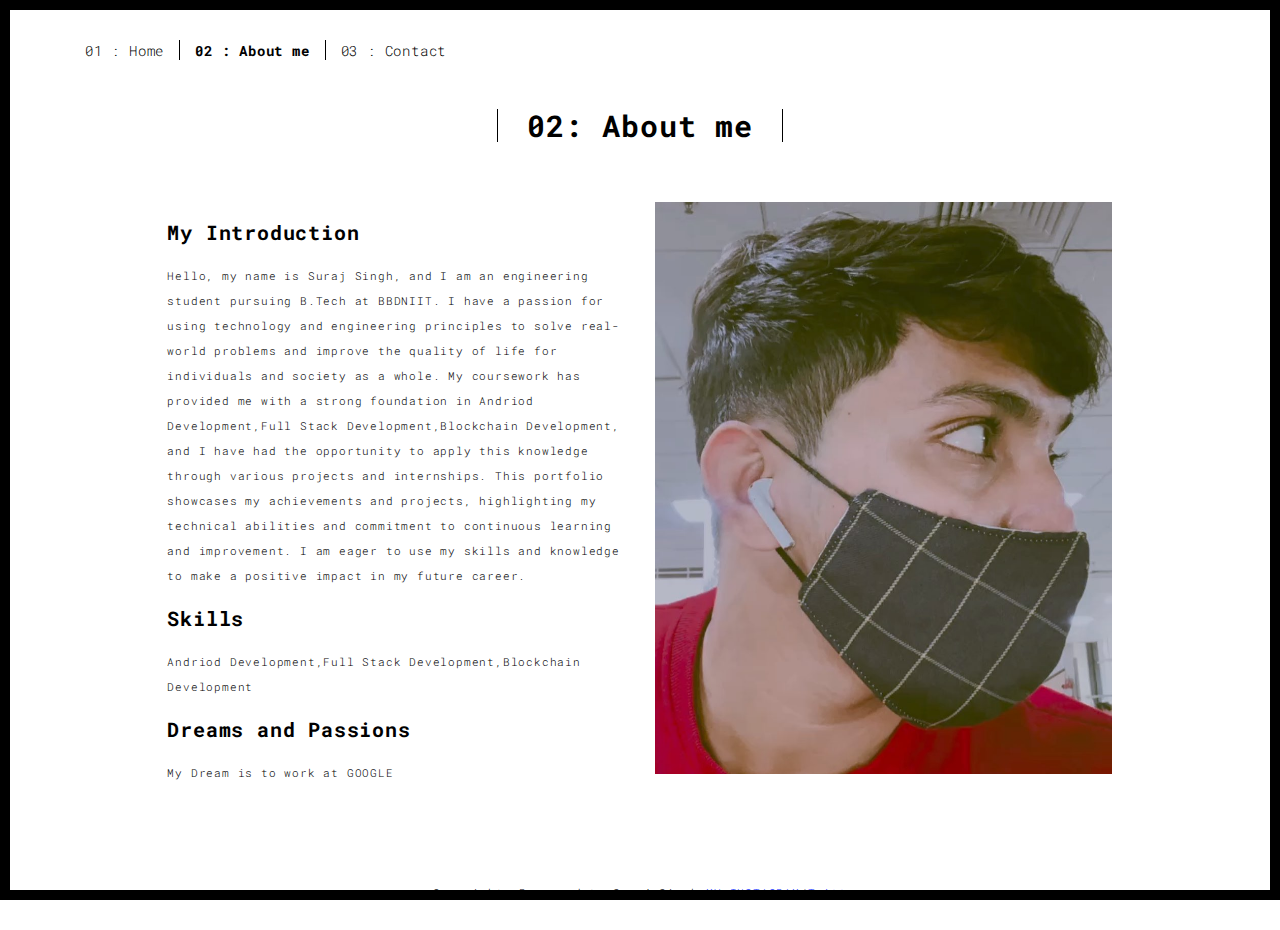
==== about.html @ 19297993 "Add files via upload" ====
<!DOCTYPE html>
<html lang="en">

<head>
  <meta charset="UTF-8">
  <meta content="IE=edge" http-equiv="X-UA-Compatible">
  <meta content="width=device-width,initial-scale=1" name="viewport">
  <meta content="description" name="description">
  <meta name="google" content="notranslate" />
  <meta content="Suraj Singh" name="author">

  <!-- Disable tap highlight on IE -->
  <meta name="msapplication-tap-highlight" content="no">
  
  <link rel="apple-touch-icon" sizes="180x180" href="./assets/apple-icon-180x180.png">
  <link href="./assets/favicon.ico" rel="icon">

  <title>SURAJ SINGH</title>  

<link href="./main.3f6952e4.css" rel="stylesheet"></head>

<body class="">
<div id="site-border-left"></div>
<div id="site-border-right"></div>
<div id="site-border-top"></div>
<div id="site-border-bottom"></div>
 <!-- Add your content of header -->
<header>
  <nav class="navbar  navbar-fixed-top navbar-default">
    <div class="container">
        <button type="button" class="navbar-toggle collapsed" data-toggle="collapse" data-target="#navbar-collapse" aria-expanded="false">
          <span class="sr-only">Toggle navigation</span>
          <span class="icon-bar"></span>
          <span class="icon-bar"></span>
          <span class="icon-bar"></span>
        </button>

     <div class="collapse navbar-collapse" id="navbar-collapse">
        <ul class="nav navbar-nav ">
          <li><a href="./index.html" title="">01 : Home</a></li>
          <li><a href="./about.html" title="">02 : About me</a></li>
          <li><a href="./contact.html" title="">03 : Contact</a></li>
        </ul>


      </div> 
    </div>
  </nav>
</header>

<div class="section-container">
    <div class="container">
      <div class="row">
        <div class="col-xs-12">
          <div class="section-container-spacer text-center">
            <h1 class="h2">02: About me</h1>
          </div>
          
          <div class="row">
            <div class="col-md-10 col-md-offset-1">
              <div class="row">
                <div class="col-xs-12 col-md-6">
                  <h3>My Introduction</h3>
                  <p>Hello, my name is Suraj Singh, and I am an engineering student pursuing B.Tech at BBDNIIT. I have a passion for using technology and engineering principles to solve real-world problems and improve the quality of life for individuals and society as a whole. My coursework has provided me with a strong foundation in Andriod Development,Full Stack Development,Blockchain Development, and I have had the opportunity to apply this knowledge through various projects and internships. This portfolio showcases my achievements and projects, highlighting my technical abilities and commitment to continuous learning and improvement. I am eager to use my skills and knowledge to make a positive impact in my future career.

</p>
                  <h3>Skills </h3>
                  <p>Andriod Development,Full Stack Development,Blockchain Development</p>
 
                  <h3>Dreams and Passions</h3>
                  <p>
                  My Dream is to work at GOOGLE 

</p>
                </div>
                <div class="col-xs-12 col-md-6">
                  <img src="./assets/images/profil.jpg" class="img-responsive" alt="">
                </div>
              </div>
            </div>
          </div>
          
          
       </div>
      </div>
    </div>
  </div>


<footer class="footer-container text-center">
  <div class="container">
    <div class="row">
      <div class="col-xs-12">
        <p>© Copyrights Reserved to Suraj Singh <a href="http://www.instagram.com/itsmesuraj20" title="Instagram">MY INSTAGRAM</a>/<a href="https://www.twitter.com/itsmesuraj2002" title="Suraj Singh Twitter ">Twitter</a></p>
      </div>
    </div>
  </div>
</footer>

<script>
  document.addEventListener("DOMContentLoaded", function (event) {
     navActivePage();
  });
</script>

<!-- Google Analytics: change UA-XXXXX-X to be your site's ID 

<script>
  (function (i, s, o, g, r, a, m) {
    i['GoogleAnalyticsObject'] = r; i[r] = i[r] || function () {
      (i[r].q = i[r].q || []).push(arguments)
    }, i[r].l = 1 * new Date(); a = s.createElement(o),
      m = s.getElementsByTagName(o)[0]; a.async = 1; a.src = g; m.parentNode.insertBefore(a, m)
  })(window, document, 'script', '//www.google-analytics.com/analytics.js', 'ga');
  ga('create', 'UA-XXXXX-X', 'auto');
  ga('send', 'pageview');
</script>

--> <script type="text/javascript" src="./main.70a66962.js"></script></body>

</html>
---- main.3f6952e4.css ----
@import url(https://fonts.googleapis.com/css?family=Roboto:900|Roboto+Mono:300,400,700);@import url(https://maxcdn.bootstrapcdn.com/font-awesome/4.7.0/css/font-awesome.min.css);
html{font-family:sans-serif;-ms-text-size-adjust:100%;-webkit-text-size-adjust:100%}body{margin:0}article,aside,details,figcaption,figure,footer,header,hgroup,main,menu,nav,section,summary{display:block}audio,canvas,progress,video{display:inline-block;vertical-align:baseline}audio:not([controls]){display:none;height:0}[hidden],template{display:none}a{background-color:transparent}a:active,a:hover{outline:0}abbr[title]{border-bottom:1px dotted}b,strong{font-weight:700}dfn{font-style:italic}h1{font-size:2em;margin:.67em 0}mark{background:#ff0;color:#000}small{font-size:80%}sub,sup{font-size:75%;line-height:0;position:relative;vertical-align:baseline}sup{top:-.5em}sub{bottom:-.25em}img{border:0}svg:not(:root){overflow:hidden}figure{margin:1em 40px}hr{box-sizing:content-box;height:0}pre{overflow:auto}code,kbd,pre,samp{font-family:monospace,monospace;font-size:1em}button,input,optgroup,select,textarea{color:inherit;font:inherit;margin:0}button{overflow:visible}button,select{text-transform:none}button,html input[type=button],input[type=reset],input[type=submit]{-webkit-appearance:button;cursor:pointer}button[disabled],html input[disabled]{cursor:default}button::-moz-focus-inner,input::-moz-focus-inner{border:0;padding:0}input{line-height:normal}input[type=checkbox],input[type=radio]{box-sizing:border-box;padding:0}input[type=number]::-webkit-inner-spin-button,input[type=number]::-webkit-outer-spin-button{height:auto}input[type=search]{-webkit-appearance:textfield;box-sizing:content-box}input[type=search]::-webkit-search-cancel-button,input[type=search]::-webkit-search-decoration{-webkit-appearance:none}fieldset{border:1px solid silver;margin:0 2px;padding:.35em .625em .75em}textarea{overflow:auto}optgroup{font-weight:700}table{border-collapse:collapse;border-spacing:0}td,th{padding:0}

/*! Source: https://github.com/h5bp/html5-boilerplate/blob/master/src/css/main.css */@media print{*,:after,:before{background:transparent!important;color:#000!important;box-shadow:none!important;text-shadow:none!important}a,a:visited{text-decoration:underline}a[href]:after{content:" (" attr(href) ")"}abbr[title]:after{content:" (" attr(title) ")"}a[href^="#"]:after,a[href^="javascript:"]:after{content:""}blockquote,pre{border:1px solid #999;page-break-inside:avoid}thead{display:table-header-group}img,tr{page-break-inside:avoid}img{max-width:100%!important}h2,h3,p{orphans:3;widows:3}h2,h3{page-break-after:avoid}.navbar{display:none}.btn>.caret,.dropup>.btn>.caret{border-top-color:#000!important}.label{border:1px solid #000}.table{border-collapse:collapse!important}.table td,.table th{background-color:#fff!important}.table-bordered td,.table-bordered th{border:1px solid #ddd!important}}*,:after,:before{-webkit-box-sizing:border-box;-moz-box-sizing:border-box;box-sizing:border-box}html{font-size:10px;-webkit-tap-highlight-color:transparent}body{font-family:Roboto Mono,Helvetica,Arial,sans-serif;font-size:11px;line-height:1.78;color:#000;background-color:#fff}button,input,select,textarea{font-family:inherit;font-size:inherit;line-height:inherit}a{color:#001aff;text-decoration:none}a:focus,a:hover{color:#0012b3;text-decoration:underline}a:focus{outline:5px auto -webkit-focus-ring-color;outline-offset:-2px}figure{margin:0}img{vertical-align:middle}.img-responsive{display:block;max-width:100%;height:auto}.img-rounded{border-radius:0}.img-thumbnail{padding:4px;line-height:1.78;background-color:#fff;border:1px solid #ddd;border-radius:0;-webkit-transition:all .2s ease-in-out;-o-transition:all .2s ease-in-out;transition:all .2s ease-in-out;display:inline-block;max-width:100%;height:auto}.img-circle{border-radius:50%}hr{margin-top:19px;margin-bottom:19px;border:0;border-top:1px solid #eee}.sr-only{position:absolute;width:1px;height:1px;margin:-1px;padding:0;overflow:hidden;clip:rect(0,0,0,0);border:0}.sr-only-focusable:active,.sr-only-focusable:focus{position:static;width:auto;height:auto;margin:0;overflow:visible;clip:auto}[role=button]{cursor:pointer}.h1,.h2,.h3,.h4,.h5,.h6,h1,h2,h3,h4,h5,h6{font-family:Roboto Mono,Helvetica,Arial,sans-serif;font-weight:700;line-height:1.1;color:#000}.h1 .small,.h1 small,.h2 .small,.h2 small,.h3 .small,.h3 small,.h4 .small,.h4 small,.h5 .small,.h5 small,.h6 .small,.h6 small,h1 .small,h1 small,h2 .small,h2 small,h3 .small,h3 small,h4 .small,h4 small,h5 .small,h5 small,h6 .small,h6 small{font-weight:400;line-height:1;color:#777}.h1,.h2,.h3,h1,h2,h3{margin-top:19px;margin-bottom:9.5px}.h1 .small,.h1 small,.h2 .small,.h2 small,.h3 .small,.h3 small,h1 .small,h1 small,h2 .small,h2 small,h3 .small,h3 small{font-size:65%}.h4,.h5,.h6,h4,h5,h6{margin-top:9.5px;margin-bottom:9.5px}.h4 .small,.h4 small,.h5 .small,.h5 small,.h6 .small,.h6 small,h4 .small,h4 small,h5 .small,h5 small,h6 .small,h6 small{font-size:75%}.h1,h1{font-size:70px}.h2,h2{font-size:30px}.h3,h3{font-size:20px}.h4,.h5,h4,h5{font-size:11px}.h6,h6{font-size:10px}p{margin:0 0 9.5px}.lead{margin-bottom:19px;font-size:12px;font-weight:300;line-height:1.4}@media (min-width:768px){.lead{font-size:16.5px}}.small,small{font-size:90%}.mark,mark{background-color:#fcf8e3;padding:.2em}.text-left{text-align:left}.text-right{text-align:right}.text-center{text-align:center}.text-justify{text-align:justify}.text-nowrap{white-space:nowrap}.text-lowercase{text-transform:lowercase}.initialism,.text-uppercase{text-transform:uppercase}.text-capitalize{text-transform:capitalize}.text-muted{color:#777}.text-primary{color:#001aff}a.text-primary:focus,a.text-primary:hover{color:#0015cc}.text-success{color:#fff}a.text-success:focus,a.text-success:hover{color:#e6e6e6}.text-info{color:#31708f}a.text-info:focus,a.text-info:hover{color:#245269}.text-warning{color:#8a6d3b}a.text-warning:focus,a.text-warning:hover{color:#66512c}.text-danger{color:#fff}a.text-danger:focus,a.text-danger:hover{color:#e6e6e6}.bg-primary{color:#fff;background-color:#001aff}a.bg-primary:focus,a.bg-primary:hover{background-color:#0015cc}.bg-success,a.bg-success:focus,a.bg-success:hover{background-color:#000}.bg-info{background-color:#d9edf7}a.bg-info:focus,a.bg-info:hover{background-color:#afd9ee}.bg-warning{background-color:#fcf8e3}a.bg-warning:focus,a.bg-warning:hover{background-color:#f7ecb5}.bg-danger{background-color:red}a.bg-danger:focus,a.bg-danger:hover{background-color:#c00}.page-header{padding-bottom:8.5px;margin:38px 0 19px;border-bottom:1px solid #eee}ol,ul{margin-top:0;margin-bottom:9.5px}ol ol,ol ul,ul ol,ul ul{margin-bottom:0}.list-inline,.list-unstyled{padding-left:0;list-style:none}.list-inline{margin-left:-5px}.list-inline>li{display:inline-block;padding-left:5px;padding-right:5px}dl{margin-top:0;margin-bottom:19px}dd,dt{line-height:1.78}dt{font-weight:700}dd{margin-left:0}.dl-horizontal dd:after,.dl-horizontal dd:before{content:" ";display:table}.dl-horizontal dd:after{clear:both}@media (min-width:768px){.dl-horizontal dt{float:left;width:160px;clear:left;text-align:right;overflow:hidden;text-overflow:ellipsis;white-space:nowrap}.dl-horizontal dd{margin-left:180px}}abbr[data-original-title],abbr[title]{cursor:help;border-bottom:1px dotted #777}.initialism{font-size:90%}blockquote{padding:9.5px 19px;margin:0 0 19px;font-size:13.75px;border-left:5px solid #eee}blockquote ol:last-child,blockquote p:last-child,blockquote ul:last-child{margin-bottom:0}blockquote .small,blockquote footer,blockquote small{display:block;font-size:80%;line-height:1.78;color:#777}blockquote .small:before,blockquote footer:before,blockquote small:before{content:"\2014   \A0"}.blockquote-reverse,blockquote.pull-right{padding-right:15px;padding-left:0;border-right:5px solid #eee;border-left:0;text-align:right}.blockquote-reverse .small:before,.blockquote-reverse footer:before,.blockquote-reverse small:before,blockquote.pull-right .small:before,blockquote.pull-right footer:before,blockquote.pull-right small:before{content:""}.blockquote-reverse .small:after,.blockquote-reverse footer:after,.blockquote-reverse small:after,blockquote.pull-right .small:after,blockquote.pull-right footer:after,blockquote.pull-right small:after{content:"\A0   \2014"}address{margin-bottom:19px;font-style:normal;line-height:1.78}code,kbd,pre,samp{font-family:Menlo,Monaco,Consolas,Courier New,monospace}code{color:#c7254e;background-color:#f9f2f4}code,kbd{padding:2px 4px;font-size:90%;border-radius:0}kbd{color:#fff;background-color:#333;box-shadow:inset 0 -1px 0 rgba(0,0,0,.25)}kbd kbd{padding:0;font-size:100%;font-weight:700;box-shadow:none}pre{display:block;padding:9px;margin:0 0 9.5px;font-size:10px;line-height:1.78;word-break:break-all;word-wrap:break-word;color:#333;background-color:#f5f5f5;border:1px solid #ccc;border-radius:0}pre code{padding:0;font-size:inherit;color:inherit;white-space:pre-wrap;background-color:transparent;border-radius:0}.pre-scrollable{max-height:340px;overflow-y:scroll}.container{margin-right:auto;margin-left:auto;padding-left:15px;padding-right:15px}.container:after,.container:before{content:" ";display:table}.container:after{clear:both}@media (min-width:768px){.container{width:750px}}@media (min-width:992px){.container{width:970px}}@media (min-width:1200px){.container{width:1170px}}.container-fluid{margin-right:auto;margin-left:auto;padding-left:15px;padding-right:15px}.container-fluid:after,.container-fluid:before{content:" ";display:table}.container-fluid:after{clear:both}.row{margin-left:-15px;margin-right:-15px}.row:after,.row:before{content:" ";display:table}.row:after{clear:both}.col-lg-1,.col-lg-2,.col-lg-3,.col-lg-4,.col-lg-5,.col-lg-6,.col-lg-7,.col-lg-8,.col-lg-9,.col-lg-10,.col-lg-11,.col-lg-12,.col-md-1,.col-md-2,.col-md-3,.col-md-4,.col-md-5,.col-md-6,.col-md-7,.col-md-8,.col-md-9,.col-md-10,.col-md-11,.col-md-12,.col-sm-1,.col-sm-2,.col-sm-3,.col-sm-4,.col-sm-5,.col-sm-6,.col-sm-7,.col-sm-8,.col-sm-9,.col-sm-10,.col-sm-11,.col-sm-12,.col-xs-1,.col-xs-2,.col-xs-3,.col-xs-4,.col-xs-5,.col-xs-6,.col-xs-7,.col-xs-8,.col-xs-9,.col-xs-10,.col-xs-11,.col-xs-12{position:relative;min-height:1px;padding-left:15px;padding-right:15px}.col-xs-1,.col-xs-2,.col-xs-3,.col-xs-4,.col-xs-5,.col-xs-6,.col-xs-7,.col-xs-8,.col-xs-9,.col-xs-10,.col-xs-11,.col-xs-12{float:left}.col-xs-1{width:8.33333%}.col-xs-2{width:16.66667%}.col-xs-3{width:25%}.col-xs-4{width:33.33333%}.col-xs-5{width:41.66667%}.col-xs-6{width:50%}.col-xs-7{width:58.33333%}.col-xs-8{width:66.66667%}.col-xs-9{width:75%}.col-xs-10{width:83.33333%}.col-xs-11{width:91.66667%}.col-xs-12{width:100%}.col-xs-pull-0{right:auto}.col-xs-pull-1{right:8.33333%}.col-xs-pull-2{right:16.66667%}.col-xs-pull-3{right:25%}.col-xs-pull-4{right:33.33333%}.col-xs-pull-5{right:41.66667%}.col-xs-pull-6{right:50%}.col-xs-pull-7{right:58.33333%}.col-xs-pull-8{right:66.66667%}.col-xs-pull-9{right:75%}.col-xs-pull-10{right:83.33333%}.col-xs-pull-11{right:91.66667%}.col-xs-pull-12{right:100%}.col-xs-push-0{left:auto}.col-xs-push-1{left:8.33333%}.col-xs-push-2{left:16.66667%}.col-xs-push-3{left:25%}.col-xs-push-4{left:33.33333%}.col-xs-push-5{left:41.66667%}.col-xs-push-6{left:50%}.col-xs-push-7{left:58.33333%}.col-xs-push-8{left:66.66667%}.col-xs-push-9{left:75%}.col-xs-push-10{left:83.33333%}.col-xs-push-11{left:91.66667%}.col-xs-push-12{left:100%}.col-xs-offset-0{margin-left:0}.col-xs-offset-1{margin-left:8.33333%}.col-xs-offset-2{margin-left:16.66667%}.col-xs-offset-3{margin-left:25%}.col-xs-offset-4{margin-left:33.33333%}.col-xs-offset-5{margin-left:41.66667%}.col-xs-offset-6{margin-left:50%}.col-xs-offset-7{margin-left:58.33333%}.col-xs-offset-8{margin-left:66.66667%}.col-xs-offset-9{margin-left:75%}.col-xs-offset-10{margin-left:83.33333%}.col-xs-offset-11{margin-left:91.66667%}.col-xs-offset-12{margin-left:100%}@media (min-width:768px){.col-sm-1,.col-sm-2,.col-sm-3,.col-sm-4,.col-sm-5,.col-sm-6,.col-sm-7,.col-sm-8,.col-sm-9,.col-sm-10,.col-sm-11,.col-sm-12{float:left}.col-sm-1{width:8.33333%}.col-sm-2{width:16.66667%}.col-sm-3{width:25%}.col-sm-4{width:33.33333%}.col-sm-5{width:41.66667%}.col-sm-6{width:50%}.col-sm-7{width:58.33333%}.col-sm-8{width:66.66667%}.col-sm-9{width:75%}.col-sm-10{width:83.33333%}.col-sm-11{width:91.66667%}.col-sm-12{width:100%}.col-sm-pull-0{right:auto}.col-sm-pull-1{right:8.33333%}.col-sm-pull-2{right:16.66667%}.col-sm-pull-3{right:25%}.col-sm-pull-4{right:33.33333%}.col-sm-pull-5{right:41.66667%}.col-sm-pull-6{right:50%}.col-sm-pull-7{right:58.33333%}.col-sm-pull-8{right:66.66667%}.col-sm-pull-9{right:75%}.col-sm-pull-10{right:83.33333%}.col-sm-pull-11{right:91.66667%}.col-sm-pull-12{right:100%}.col-sm-push-0{left:auto}.col-sm-push-1{left:8.33333%}.col-sm-push-2{left:16.66667%}.col-sm-push-3{left:25%}.col-sm-push-4{left:33.33333%}.col-sm-push-5{left:41.66667%}.col-sm-push-6{left:50%}.col-sm-push-7{left:58.33333%}.col-sm-push-8{left:66.66667%}.col-sm-push-9{left:75%}.col-sm-push-10{left:83.33333%}.col-sm-push-11{left:91.66667%}.col-sm-push-12{left:100%}.col-sm-offset-0{margin-left:0}.col-sm-offset-1{margin-left:8.33333%}.col-sm-offset-2{margin-left:16.66667%}.col-sm-offset-3{margin-left:25%}.col-sm-offset-4{margin-left:33.33333%}.col-sm-offset-5{margin-left:41.66667%}.col-sm-offset-6{margin-left:50%}.col-sm-offset-7{margin-left:58.33333%}.col-sm-offset-8{margin-left:66.66667%}.col-sm-offset-9{margin-left:75%}.col-sm-offset-10{margin-left:83.33333%}.col-sm-offset-11{margin-left:91.66667%}.col-sm-offset-12{margin-left:100%}}@media (min-width:992px){.col-md-1,.col-md-2,.col-md-3,.col-md-4,.col-md-5,.col-md-6,.col-md-7,.col-md-8,.col-md-9,.col-md-10,.col-md-11,.col-md-12{float:left}.col-md-1{width:8.33333%}.col-md-2{width:16.66667%}.col-md-3{width:25%}.col-md-4{width:33.33333%}.col-md-5{width:41.66667%}.col-md-6{width:50%}.col-md-7{width:58.33333%}.col-md-8{width:66.66667%}.col-md-9{width:75%}.col-md-10{width:83.33333%}.col-md-11{width:91.66667%}.col-md-12{width:100%}.col-md-pull-0{right:auto}.col-md-pull-1{right:8.33333%}.col-md-pull-2{right:16.66667%}.col-md-pull-3{right:25%}.col-md-pull-4{right:33.33333%}.col-md-pull-5{right:41.66667%}.col-md-pull-6{right:50%}.col-md-pull-7{right:58.33333%}.col-md-pull-8{right:66.66667%}.col-md-pull-9{right:75%}.col-md-pull-10{right:83.33333%}.col-md-pull-11{right:91.66667%}.col-md-pull-12{right:100%}.col-md-push-0{left:auto}.col-md-push-1{left:8.33333%}.col-md-push-2{left:16.66667%}.col-md-push-3{left:25%}.col-md-push-4{left:33.33333%}.col-md-push-5{left:41.66667%}.col-md-push-6{left:50%}.col-md-push-7{left:58.33333%}.col-md-push-8{left:66.66667%}.col-md-push-9{left:75%}.col-md-push-10{left:83.33333%}.col-md-push-11{left:91.66667%}.col-md-push-12{left:100%}.col-md-offset-0{margin-left:0}.col-md-offset-1{margin-left:8.33333%}.col-md-offset-2{margin-left:16.66667%}.col-md-offset-3{margin-left:25%}.col-md-offset-4{margin-left:33.33333%}.col-md-offset-5{margin-left:41.66667%}.col-md-offset-6{margin-left:50%}.col-md-offset-7{margin-left:58.33333%}.col-md-offset-8{margin-left:66.66667%}.col-md-offset-9{margin-left:75%}.col-md-offset-10{margin-left:83.33333%}.col-md-offset-11{margin-left:91.66667%}.col-md-offset-12{margin-left:100%}}@media (min-width:1200px){.col-lg-1,.col-lg-2,.col-lg-3,.col-lg-4,.col-lg-5,.col-lg-6,.col-lg-7,.col-lg-8,.col-lg-9,.col-lg-10,.col-lg-11,.col-lg-12{float:left}.col-lg-1{width:8.33333%}.col-lg-2{width:16.66667%}.col-lg-3{width:25%}.col-lg-4{width:33.33333%}.col-lg-5{width:41.66667%}.col-lg-6{width:50%}.col-lg-7{width:58.33333%}.col-lg-8{width:66.66667%}.col-lg-9{width:75%}.col-lg-10{width:83.33333%}.col-lg-11{width:91.66667%}.col-lg-12{width:100%}.col-lg-pull-0{right:auto}.col-lg-pull-1{right:8.33333%}.col-lg-pull-2{right:16.66667%}.col-lg-pull-3{right:25%}.col-lg-pull-4{right:33.33333%}.col-lg-pull-5{right:41.66667%}.col-lg-pull-6{right:50%}.col-lg-pull-7{right:58.33333%}.col-lg-pull-8{right:66.66667%}.col-lg-pull-9{right:75%}.col-lg-pull-10{right:83.33333%}.col-lg-pull-11{right:91.66667%}.col-lg-pull-12{right:100%}.col-lg-push-0{left:auto}.col-lg-push-1{left:8.33333%}.col-lg-push-2{left:16.66667%}.col-lg-push-3{left:25%}.col-lg-push-4{left:33.33333%}.col-lg-push-5{left:41.66667%}.col-lg-push-6{left:50%}.col-lg-push-7{left:58.33333%}.col-lg-push-8{left:66.66667%}.col-lg-push-9{left:75%}.col-lg-push-10{left:83.33333%}.col-lg-push-11{left:91.66667%}.col-lg-push-12{left:100%}.col-lg-offset-0{margin-left:0}.col-lg-offset-1{margin-left:8.33333%}.col-lg-offset-2{margin-left:16.66667%}.col-lg-offset-3{margin-left:25%}.col-lg-offset-4{margin-left:33.33333%}.col-lg-offset-5{margin-left:41.66667%}.col-lg-offset-6{margin-left:50%}.col-lg-offset-7{margin-left:58.33333%}.col-lg-offset-8{margin-left:66.66667%}.col-lg-offset-9{margin-left:75%}.col-lg-offset-10{margin-left:83.33333%}.col-lg-offset-11{margin-left:91.66667%}.col-lg-offset-12{margin-left:100%}}table{background-color:transparent}caption{padding-top:8px;padding-bottom:8px;color:#777}caption,th{text-align:left}.table{width:100%;max-width:100%;margin-bottom:19px}.table>tbody>tr>td,.table>tbody>tr>th,.table>tfoot>tr>td,.table>tfoot>tr>th,.table>thead>tr>td,.table>thead>tr>th{padding:8px;line-height:1.78;vertical-align:top;border-top:1px solid #ddd}.table>thead>tr>th{vertical-align:bottom;border-bottom:2px solid #ddd}.table>caption+thead>tr:first-child>td,.table>caption+thead>tr:first-child>th,.table>colgroup+thead>tr:first-child>td,.table>colgroup+thead>tr:first-child>th,.table>thead:first-child>tr:first-child>td,.table>thead:first-child>tr:first-child>th{border-top:0}.table>tbody+tbody{border-top:2px solid #ddd}.table .table{background-color:#fff}.table-condensed>tbody>tr>td,.table-condensed>tbody>tr>th,.table-condensed>tfoot>tr>td,.table-condensed>tfoot>tr>th,.table-condensed>thead>tr>td,.table-condensed>thead>tr>th{padding:5px}.table-bordered,.table-bordered>tbody>tr>td,.table-bordered>tbody>tr>th,.table-bordered>tfoot>tr>td,.table-bordered>tfoot>tr>th,.table-bordered>thead>tr>td,.table-bordered>thead>tr>th{border:1px solid #ddd}.table-bordered>thead>tr>td,.table-bordered>thead>tr>th{border-bottom-width:2px}.table-striped>tbody>tr:nth-of-type(odd){background-color:#f9f9f9}.table-hover>tbody>tr:hover{background-color:#f5f5f5}table col[class*=col-]{position:static;float:none;display:table-column}table td[class*=col-],table th[class*=col-]{position:static;float:none;display:table-cell}.table>tbody>tr.active>td,.table>tbody>tr.active>th,.table>tbody>tr>td.active,.table>tbody>tr>th.active,.table>tfoot>tr.active>td,.table>tfoot>tr.active>th,.table>tfoot>tr>td.active,.table>tfoot>tr>th.active,.table>thead>tr.active>td,.table>thead>tr.active>th,.table>thead>tr>td.active,.table>thead>tr>th.active{background-color:#f5f5f5}.table-hover>tbody>tr.active:hover>td,.table-hover>tbody>tr.active:hover>th,.table-hover>tbody>tr:hover>.active,.table-hover>tbody>tr>td.active:hover,.table-hover>tbody>tr>th.active:hover{background-color:#e8e8e8}.table-hover>tbody>tr.success:hover>td,.table-hover>tbody>tr.success:hover>th,.table-hover>tbody>tr:hover>.success,.table-hover>tbody>tr>td.success:hover,.table-hover>tbody>tr>th.success:hover,.table>tbody>tr.success>td,.table>tbody>tr.success>th,.table>tbody>tr>td.success,.table>tbody>tr>th.success,.table>tfoot>tr.success>td,.table>tfoot>tr.success>th,.table>tfoot>tr>td.success,.table>tfoot>tr>th.success,.table>thead>tr.success>td,.table>thead>tr.success>th,.table>thead>tr>td.success,.table>thead>tr>th.success{background-color:#000}.table>tbody>tr.info>td,.table>tbody>tr.info>th,.table>tbody>tr>td.info,.table>tbody>tr>th.info,.table>tfoot>tr.info>td,.table>tfoot>tr.info>th,.table>tfoot>tr>td.info,.table>tfoot>tr>th.info,.table>thead>tr.info>td,.table>thead>tr.info>th,.table>thead>tr>td.info,.table>thead>tr>th.info{background-color:#d9edf7}.table-hover>tbody>tr.info:hover>td,.table-hover>tbody>tr.info:hover>th,.table-hover>tbody>tr:hover>.info,.table-hover>tbody>tr>td.info:hover,.table-hover>tbody>tr>th.info:hover{background-color:#c4e3f3}.table>tbody>tr.warning>td,.table>tbody>tr.warning>th,.table>tbody>tr>td.warning,.table>tbody>tr>th.warning,.table>tfoot>tr.warning>td,.table>tfoot>tr.warning>th,.table>tfoot>tr>td.warning,.table>tfoot>tr>th.warning,.table>thead>tr.warning>td,.table>thead>tr.warning>th,.table>thead>tr>td.warning,.table>thead>tr>th.warning{background-color:#fcf8e3}.table-hover>tbody>tr.warning:hover>td,.table-hover>tbody>tr.warning:hover>th,.table-hover>tbody>tr:hover>.warning,.table-hover>tbody>tr>td.warning:hover,.table-hover>tbody>tr>th.warning:hover{background-color:#faf2cc}.table>tbody>tr.danger>td,.table>tbody>tr.danger>th,.table>tbody>tr>td.danger,.table>tbody>tr>th.danger,.table>tfoot>tr.danger>td,.table>tfoot>tr.danger>th,.table>tfoot>tr>td.danger,.table>tfoot>tr>th.danger,.table>thead>tr.danger>td,.table>thead>tr.danger>th,.table>thead>tr>td.danger,.table>thead>tr>th.danger{background-color:red}.table-hover>tbody>tr.danger:hover>td,.table-hover>tbody>tr.danger:hover>th,.table-hover>tbody>tr:hover>.danger,.table-hover>tbody>tr>td.danger:hover,.table-hover>tbody>tr>th.danger:hover{background-color:#e60000}.table-responsive{overflow-x:auto;min-height:.01%}@media screen and (max-width:767px){.table-responsive{width:100%;margin-bottom:14.25px;overflow-y:hidden;-ms-overflow-style:-ms-autohiding-scrollbar;border:1px solid #ddd}.table-responsive>.table{margin-bottom:0}.table-responsive>.table>tbody>tr>td,.table-responsive>.table>tbody>tr>th,.table-responsive>.table>tfoot>tr>td,.table-responsive>.table>tfoot>tr>th,.table-responsive>.table>thead>tr>td,.table-responsive>.table>thead>tr>th{white-space:nowrap}.table-responsive>.table-bordered{border:0}.table-responsive>.table-bordered>tbody>tr>td:first-child,.table-responsive>.table-bordered>tbody>tr>th:first-child,.table-responsive>.table-bordered>tfoot>tr>td:first-child,.table-responsive>.table-bordered>tfoot>tr>th:first-child,.table-responsive>.table-bordered>thead>tr>td:first-child,.table-responsive>.table-bordered>thead>tr>th:first-child{border-left:0}.table-responsive>.table-bordered>tbody>tr>td:last-child,.table-responsive>.table-bordered>tbody>tr>th:last-child,.table-responsive>.table-bordered>tfoot>tr>td:last-child,.table-responsive>.table-bordered>tfoot>tr>th:last-child,.table-responsive>.table-bordered>thead>tr>td:last-child,.table-responsive>.table-bordered>thead>tr>th:last-child{border-right:0}.table-responsive>.table-bordered>tbody>tr:last-child>td,.table-responsive>.table-bordered>tbody>tr:last-child>th,.table-responsive>.table-bordered>tfoot>tr:last-child>td,.table-responsive>.table-bordered>tfoot>tr:last-child>th{border-bottom:0}}fieldset{margin:0;min-width:0}fieldset,legend{padding:0;border:0}legend{display:block;width:100%;margin-bottom:19px;font-size:16.5px;line-height:inherit;color:#333;border-bottom:1px solid #e5e5e5}label{display:inline-block;max-width:100%;margin-bottom:5px;font-weight:700}input[type=search]{-webkit-box-sizing:border-box;-moz-box-sizing:border-box;box-sizing:border-box}input[type=checkbox],input[type=radio]{margin:4px 0 0;margin-top:1px\9;line-height:normal}input[type=file]{display:block}input[type=range]{display:block;width:100%}select[multiple],select[size]{height:auto}input[type=checkbox]:focus,input[type=file]:focus,input[type=radio]:focus{outline:5px auto -webkit-focus-ring-color;outline-offset:-2px}output{padding-top:9px}.form-control,output{display:block;font-size:11px;line-height:1.78;color:#555}.form-control{width:100%;height:40px;padding:8px 14px;background-color:#fff;background-image:none;border:1px solid #000;border-radius:0;-webkit-box-shadow:inset 0 1px 1px rgba(0,0,0,.075);box-shadow:inset 0 1px 1px rgba(0,0,0,.075);-webkit-transition:border-color .15s ease-in-out,box-shadow .15s ease-in-out;-o-transition:border-color ease-in-out .15s,box-shadow ease-in-out .15s;transition:border-color .15s ease-in-out,box-shadow .15s ease-in-out}.form-control:focus{border-color:#66afe9;-webkit-box-shadow:inset 0 1px 1px rgba(0,0,0,.075),0 0 8px rgba(102,175,233,.6);box-shadow:inset 0 1px 1px rgba(0,0,0,.075),0 0 8px rgba(102,175,233,.6)}.form-control::-moz-placeholder{color:#999;opacity:1}.form-control:-ms-input-placeholder{color:#999}.form-control::-webkit-input-placeholder{color:#999}.form-control::-ms-expand{border:0;background-color:transparent}.form-control[disabled],.form-control[readonly],fieldset[disabled] .form-control{background-color:#eee;opacity:1}.form-control[disabled],fieldset[disabled] .form-control{cursor:not-allowed}textarea.form-control{height:auto}input[type=search]{-webkit-appearance:none}@media screen and (-webkit-min-device-pixel-ratio:0){input[type=date].form-control,input[type=datetime-local].form-control,input[type=month].form-control,input[type=time].form-control{line-height:40px}.input-group-sm>.input-group-btn>input[type=date].btn,.input-group-sm>.input-group-btn>input[type=datetime-local].btn,.input-group-sm>.input-group-btn>input[type=month].btn,.input-group-sm>.input-group-btn>input[type=time].btn,.input-group-sm>input[type=date].form-control,.input-group-sm>input[type=date].input-group-addon,.input-group-sm>input[type=datetime-local].form-control,.input-group-sm>input[type=datetime-local].input-group-addon,.input-group-sm>input[type=month].form-control,.input-group-sm>input[type=month].input-group-addon,.input-group-sm>input[type=time].form-control,.input-group-sm>input[type=time].input-group-addon,.input-group-sm input[type=date],.input-group-sm input[type=datetime-local],.input-group-sm input[type=month],.input-group-sm input[type=time],input[type=date].input-sm,input[type=datetime-local].input-sm,input[type=month].input-sm,input[type=time].input-sm{line-height:27px}.input-group-lg>.input-group-btn>input[type=date].btn,.input-group-lg>.input-group-btn>input[type=datetime-local].btn,.input-group-lg>.input-group-btn>input[type=month].btn,.input-group-lg>.input-group-btn>input[type=time].btn,.input-group-lg>input[type=date].form-control,.input-group-lg>input[type=date].input-group-addon,.input-group-lg>input[type=datetime-local].form-control,.input-group-lg>input[type=datetime-local].input-group-addon,.input-group-lg>input[type=month].form-control,.input-group-lg>input[type=month].input-group-addon,.input-group-lg>input[type=time].form-control,.input-group-lg>input[type=time].input-group-addon,.input-group-lg input[type=date],.input-group-lg input[type=datetime-local],.input-group-lg input[type=month],.input-group-lg input[type=time],input[type=date].input-lg,input[type=datetime-local].input-lg,input[type=month].input-lg,input[type=time].input-lg{line-height:41px}}.form-group{margin-bottom:15px}.checkbox,.radio{position:relative;display:block;margin-top:10px;margin-bottom:10px}.checkbox label,.radio label{min-height:19px;padding-left:20px;margin-bottom:0;font-weight:400;cursor:pointer}.checkbox-inline input[type=checkbox],.checkbox input[type=checkbox],.radio-inline input[type=radio],.radio input[type=radio]{position:absolute;margin-left:-20px;margin-top:4px\9}.checkbox+.checkbox,.radio+.radio{margin-top:-5px}.checkbox-inline,.radio-inline{position:relative;display:inline-block;padding-left:20px;margin-bottom:0;vertical-align:middle;font-weight:400;cursor:pointer}.checkbox-inline+.checkbox-inline,.radio-inline+.radio-inline{margin-top:0;margin-left:10px}.checkbox-inline.disabled,.checkbox.disabled label,.radio-inline.disabled,.radio.disabled label,fieldset[disabled] .checkbox-inline,fieldset[disabled] .checkbox label,fieldset[disabled] .radio-inline,fieldset[disabled] .radio label,fieldset[disabled] input[type=checkbox],fieldset[disabled] input[type=radio],input[type=checkbox].disabled,input[type=checkbox][disabled],input[type=radio].disabled,input[type=radio][disabled]{cursor:not-allowed}.form-control-static{padding-top:9px;padding-bottom:9px;margin-bottom:0;min-height:30px}.form-control-static.input-lg,.form-control-static.input-sm,.input-group-lg>.form-control-static.form-control,.input-group-lg>.form-control-static.input-group-addon,.input-group-lg>.input-group-btn>.form-control-static.btn,.input-group-sm>.form-control-static.form-control,.input-group-sm>.form-control-static.input-group-addon,.input-group-sm>.input-group-btn>.form-control-static.btn{padding-left:0;padding-right:0}.input-group-sm>.form-control,.input-group-sm>.input-group-addon,.input-group-sm>.input-group-btn>.btn,.input-sm{height:27px;padding:5px 10px;font-size:10px;line-height:1.5;border-radius:0}.input-group-sm>.input-group-btn>select.btn,.input-group-sm>select.form-control,.input-group-sm>select.input-group-addon,select.input-sm{height:27px;line-height:27px}.input-group-sm>.input-group-btn>select[multiple].btn,.input-group-sm>.input-group-btn>textarea.btn,.input-group-sm>select[multiple].form-control,.input-group-sm>select[multiple].input-group-addon,.input-group-sm>textarea.form-control,.input-group-sm>textarea.input-group-addon,select[multiple].input-sm,textarea.input-sm{height:auto}.form-group-sm .form-control{height:27px;padding:5px 10px;font-size:10px;line-height:1.5;border-radius:0}.form-group-sm select.form-control{height:27px;line-height:27px}.form-group-sm select[multiple].form-control,.form-group-sm textarea.form-control{height:auto}.form-group-sm .form-control-static{height:27px;min-height:29px;padding:6px 10px;font-size:10px;line-height:1.5}.input-group-lg>.form-control,.input-group-lg>.input-group-addon,.input-group-lg>.input-group-btn>.btn,.input-lg{height:41px;padding:10px 16px;font-size:14px;line-height:1.33333;border-radius:0}.input-group-lg>.input-group-btn>select.btn,.input-group-lg>select.form-control,.input-group-lg>select.input-group-addon,select.input-lg{height:41px;line-height:41px}.input-group-lg>.input-group-btn>select[multiple].btn,.input-group-lg>.input-group-btn>textarea.btn,.input-group-lg>select[multiple].form-control,.input-group-lg>select[multiple].input-group-addon,.input-group-lg>textarea.form-control,.input-group-lg>textarea.input-group-addon,select[multiple].input-lg,textarea.input-lg{height:auto}.form-group-lg .form-control{height:41px;padding:10px 16px;font-size:14px;line-height:1.33333;border-radius:0}.form-group-lg select.form-control{height:41px;line-height:41px}.form-group-lg select[multiple].form-control,.form-group-lg textarea.form-control{height:auto}.form-group-lg .form-control-static{height:41px;min-height:33px;padding:11px 16px;font-size:14px;line-height:1.33333}.has-feedback{position:relative}.has-feedback .form-control{padding-right:50px}.form-control-feedback{position:absolute;top:0;right:0;z-index:2;display:block;width:40px;height:40px;line-height:40px;text-align:center;pointer-events:none}.form-group-lg .form-control+.form-control-feedback,.input-group-lg+.form-control-feedback,.input-group-lg>.form-control+.form-control-feedback,.input-group-lg>.input-group-addon+.form-control-feedback,.input-group-lg>.input-group-btn>.btn+.form-control-feedback,.input-lg+.form-control-feedback{width:41px;height:41px;line-height:41px}.form-group-sm .form-control+.form-control-feedback,.input-group-sm+.form-control-feedback,.input-group-sm>.form-control+.form-control-feedback,.input-group-sm>.input-group-addon+.form-control-feedback,.input-group-sm>.input-group-btn>.btn+.form-control-feedback,.input-sm+.form-control-feedback{width:27px;height:27px;line-height:27px}.has-success .checkbox,.has-success .checkbox-inline,.has-success.checkbox-inline label,.has-success.checkbox label,.has-success .control-label,.has-success .help-block,.has-success .radio,.has-success .radio-inline,.has-success.radio-inline label,.has-success.radio label{color:#fff}.has-success .form-control{border-color:#fff;-webkit-box-shadow:inset 0 1px 1px rgba(0,0,0,.075);box-shadow:inset 0 1px 1px rgba(0,0,0,.075)}.has-success .form-control:focus{border-color:#e6e6e6;-webkit-box-shadow:inset 0 1px 1px rgba(0,0,0,.075),0 0 6px #fff;box-shadow:inset 0 1px 1px rgba(0,0,0,.075),0 0 6px #fff}.has-success .input-group-addon{color:#fff;border-color:#fff;background-color:#000}.has-success .form-control-feedback{color:#fff}.has-warning .checkbox,.has-warning .checkbox-inline,.has-warning.checkbox-inline label,.has-warning.checkbox label,.has-warning .control-label,.has-warning .help-block,.has-warning .radio,.has-warning .radio-inline,.has-warning.radio-inline label,.has-warning.radio label{color:#8a6d3b}.has-warning .form-control{border-color:#8a6d3b;-webkit-box-shadow:inset 0 1px 1px rgba(0,0,0,.075);box-shadow:inset 0 1px 1px rgba(0,0,0,.075)}.has-warning .form-control:focus{border-color:#66512c;-webkit-box-shadow:inset 0 1px 1px rgba(0,0,0,.075),0 0 6px #c0a16b;box-shadow:inset 0 1px 1px rgba(0,0,0,.075),0 0 6px #c0a16b}.has-warning .input-group-addon{color:#8a6d3b;border-color:#8a6d3b;background-color:#fcf8e3}.has-warning .form-control-feedback{color:#8a6d3b}.has-error .checkbox,.has-error .checkbox-inline,.has-error.checkbox-inline label,.has-error.checkbox label,.has-error .control-label,.has-error .help-block,.has-error .radio,.has-error .radio-inline,.has-error.radio-inline label,.has-error.radio label{color:#fff}.has-error .form-control{border-color:#fff;-webkit-box-shadow:inset 0 1px 1px rgba(0,0,0,.075);box-shadow:inset 0 1px 1px rgba(0,0,0,.075)}.has-error .form-control:focus{border-color:#e6e6e6;-webkit-box-shadow:inset 0 1px 1px rgba(0,0,0,.075),0 0 6px #fff;box-shadow:inset 0 1px 1px rgba(0,0,0,.075),0 0 6px #fff}.has-error .input-group-addon{color:#fff;border-color:#fff;background-color:red}.has-error .form-control-feedback{color:#fff}.has-feedback label~.form-control-feedback{top:24px}.has-feedback label.sr-only~.form-control-feedback{top:0}.help-block{display:block;margin-top:5px;margin-bottom:10px;color:#404040}@media (min-width:768px){.form-inline .form-group{display:inline-block;margin-bottom:0;vertical-align:middle}.form-inline .form-control{display:inline-block;width:auto;vertical-align:middle}.form-inline .form-control-static{display:inline-block}.form-inline .input-group{display:inline-table;vertical-align:middle}.form-inline .input-group .form-control,.form-inline .input-group .input-group-addon,.form-inline .input-group .input-group-btn{width:auto}.form-inline .input-group>.form-control{width:100%}.form-inline .control-label{margin-bottom:0;vertical-align:middle}.form-inline .checkbox,.form-inline .radio{display:inline-block;margin-top:0;margin-bottom:0;vertical-align:middle}.form-inline .checkbox label,.form-inline .radio label{padding-left:0}.form-inline .checkbox input[type=checkbox],.form-inline .radio input[type=radio]{position:relative;margin-left:0}.form-inline .has-feedback .form-control-feedback{top:0}}.form-horizontal .checkbox,.form-horizontal .checkbox-inline,.form-horizontal .radio,.form-horizontal .radio-inline{margin-top:0;margin-bottom:0;padding-top:9px}.form-horizontal .checkbox,.form-horizontal .radio{min-height:28px}.form-horizontal .form-group{margin-left:-15px;margin-right:-15px}.form-horizontal .form-group:after,.form-horizontal .form-group:before{content:" ";display:table}.form-horizontal .form-group:after{clear:both}@media (min-width:768px){.form-horizontal .control-label{text-align:right;margin-bottom:0;padding-top:9px}}.form-horizontal .has-feedback .form-control-feedback{right:15px}@media (min-width:768px){.form-horizontal .form-group-lg .control-label{padding-top:11px;font-size:14px}}@media (min-width:768px){.form-horizontal .form-group-sm .control-label{padding-top:6px;font-size:10px}}.btn{display:inline-block;margin-bottom:0;font-weight:400;text-align:center;vertical-align:middle;touch-action:manipulation;cursor:pointer;background-image:none;border:1px solid transparent;white-space:nowrap;padding:8px 14px;font-size:11px;line-height:1.78;border-radius:0;-webkit-user-select:none;-moz-user-select:none;-ms-user-select:none;user-select:none}.btn.active.focus,.btn.active:focus,.btn.focus,.btn:active.focus,.btn:active:focus,.btn:focus{outline:5px auto -webkit-focus-ring-color;outline-offset:-2px}.btn.focus,.btn:focus,.btn:hover{color:#000;text-decoration:none}.btn.active,.btn:active{outline:0;background-image:none;-webkit-box-shadow:inset 0 3px 5px rgba(0,0,0,.125);box-shadow:inset 0 3px 5px rgba(0,0,0,.125)}.btn.disabled,.btn[disabled],fieldset[disabled] .btn{cursor:not-allowed;opacity:.65;filter:alpha(opacity=65);-webkit-box-shadow:none;box-shadow:none}a.btn.disabled,fieldset[disabled] a.btn{pointer-events:none}.btn-default,.btn-default.active,.btn-default.active.focus,.btn-default.active:focus,.btn-default.active:hover,.btn-default.focus,.btn-default:active,.btn-default:active.focus,.btn-default:active:focus,.btn-default:active:hover,.btn-default:focus,.btn-default:hover,.open>.btn-default.dropdown-toggle,.open>.btn-default.dropdown-toggle.focus,.open>.btn-default.dropdown-toggle:focus,.open>.btn-default.dropdown-toggle:hover{color:#000;background-color:transparent;border-color:#000}.btn-default.active,.btn-default:active,.open>.btn-default.dropdown-toggle{background-image:none}.btn-default.disabled.focus,.btn-default.disabled:focus,.btn-default.disabled:hover,.btn-default[disabled].focus,.btn-default[disabled]:focus,.btn-default[disabled]:hover,fieldset[disabled] .btn-default.focus,fieldset[disabled] .btn-default:focus,fieldset[disabled] .btn-default:hover{background-color:transparent;border-color:#000}.btn-default .badge{color:transparent;background-color:#000}.btn-primary{color:#001aff;background-color:transparent;border-color:#001aff}.btn-primary.focus,.btn-primary:focus{color:#001aff;background-color:transparent;border-color:#000d80}.btn-primary.active,.btn-primary:active,.btn-primary:hover,.open>.btn-primary.dropdown-toggle{color:#001aff;background-color:transparent;border-color:#0014c2}.btn-primary.active.focus,.btn-primary.active:focus,.btn-primary.active:hover,.btn-primary:active.focus,.btn-primary:active:focus,.btn-primary:active:hover,.open>.btn-primary.dropdown-toggle.focus,.open>.btn-primary.dropdown-toggle:focus,.open>.btn-primary.dropdown-toggle:hover{color:#001aff;background-color:transparent;border-color:#000d80}.btn-primary.active,.btn-primary:active,.open>.btn-primary.dropdown-toggle{background-image:none}.btn-primary.disabled.focus,.btn-primary.disabled:focus,.btn-primary.disabled:hover,.btn-primary[disabled].focus,.btn-primary[disabled]:focus,.btn-primary[disabled]:hover,fieldset[disabled] .btn-primary.focus,fieldset[disabled] .btn-primary:focus,fieldset[disabled] .btn-primary:hover{background-color:transparent;border-color:#001aff}.btn-primary .badge{color:transparent;background-color:#001aff}.btn-success{color:#5cb85c;background-color:transparent;border-color:#5cb85c}.btn-success.focus,.btn-success:focus{color:#5cb85c;background-color:transparent;border-color:#2d672d}.btn-success.active,.btn-success:active,.btn-success:hover,.open>.btn-success.dropdown-toggle{color:#5cb85c;background-color:transparent;border-color:#419641}.btn-success.active.focus,.btn-success.active:focus,.btn-success.active:hover,.btn-success:active.focus,.btn-success:active:focus,.btn-success:active:hover,.open>.btn-success.dropdown-toggle.focus,.open>.btn-success.dropdown-toggle:focus,.open>.btn-success.dropdown-toggle:hover{color:#5cb85c;background-color:transparent;border-color:#2d672d}.btn-success.active,.btn-success:active,.open>.btn-success.dropdown-toggle{background-image:none}.btn-success.disabled.focus,.btn-success.disabled:focus,.btn-success.disabled:hover,.btn-success[disabled].focus,.btn-success[disabled]:focus,.btn-success[disabled]:hover,fieldset[disabled] .btn-success.focus,fieldset[disabled] .btn-success:focus,fieldset[disabled] .btn-success:hover{background-color:transparent;border-color:#5cb85c}.btn-success .badge{color:transparent;background-color:#5cb85c}.btn-info{border-color:#5bc0de}.btn-info,.btn-info.focus,.btn-info:focus{color:#5bc0de;background-color:transparent}.btn-info.focus,.btn-info:focus{border-color:#1f7e9a}.btn-info.active,.btn-info:active,.btn-info:hover,.open>.btn-info.dropdown-toggle{color:#5bc0de;background-color:transparent;border-color:#2aabd2}.btn-info.active.focus,.btn-info.active:focus,.btn-info.active:hover,.btn-info:active.focus,.btn-info:active:focus,.btn-info:active:hover,.open>.btn-info.dropdown-toggle.focus,.open>.btn-info.dropdown-toggle:focus,.open>.btn-info.dropdown-toggle:hover{color:#5bc0de;background-color:transparent;border-color:#1f7e9a}.btn-info.active,.btn-info:active,.open>.btn-info.dropdown-toggle{background-image:none}.btn-info.disabled.focus,.btn-info.disabled:focus,.btn-info.disabled:hover,.btn-info[disabled].focus,.btn-info[disabled]:focus,.btn-info[disabled]:hover,fieldset[disabled] .btn-info.focus,fieldset[disabled] .btn-info:focus,fieldset[disabled] .btn-info:hover{background-color:transparent;border-color:#5bc0de}.btn-info .badge{color:transparent;background-color:#5bc0de}.btn-warning{color:#f0ad4e;background-color:transparent;border-color:#f0ad4e}.btn-warning.focus,.btn-warning:focus{color:#f0ad4e;background-color:transparent;border-color:#b06d0f}.btn-warning.active,.btn-warning:active,.btn-warning:hover,.open>.btn-warning.dropdown-toggle{color:#f0ad4e;background-color:transparent;border-color:#eb9316}.btn-warning.active.focus,.btn-warning.active:focus,.btn-warning.active:hover,.btn-warning:active.focus,.btn-warning:active:focus,.btn-warning:active:hover,.open>.btn-warning.dropdown-toggle.focus,.open>.btn-warning.dropdown-toggle:focus,.open>.btn-warning.dropdown-toggle:hover{color:#f0ad4e;background-color:transparent;border-color:#b06d0f}.btn-warning.active,.btn-warning:active,.open>.btn-warning.dropdown-toggle{background-image:none}.btn-warning.disabled.focus,.btn-warning.disabled:focus,.btn-warning.disabled:hover,.btn-warning[disabled].focus,.btn-warning[disabled]:focus,.btn-warning[disabled]:hover,fieldset[disabled] .btn-warning.focus,fieldset[disabled] .btn-warning:focus,fieldset[disabled] .btn-warning:hover{background-color:transparent;border-color:#f0ad4e}.btn-warning .badge{color:transparent;background-color:#f0ad4e}.btn-danger{color:#d9534f;background-color:transparent;border-color:#d9534f}.btn-danger.focus,.btn-danger:focus{color:#d9534f;background-color:transparent;border-color:#8b211e}.btn-danger.active,.btn-danger:active,.btn-danger:hover,.open>.btn-danger.dropdown-toggle{color:#d9534f;background-color:transparent;border-color:#c12e2a}.btn-danger.active.focus,.btn-danger.active:focus,.btn-danger.active:hover,.btn-danger:active.focus,.btn-danger:active:focus,.btn-danger:active:hover,.open>.btn-danger.dropdown-toggle.focus,.open>.btn-danger.dropdown-toggle:focus,.open>.btn-danger.dropdown-toggle:hover{color:#d9534f;background-color:transparent;border-color:#8b211e}.btn-danger.active,.btn-danger:active,.open>.btn-danger.dropdown-toggle{background-image:none}.btn-danger.disabled.focus,.btn-danger.disabled:focus,.btn-danger.disabled:hover,.btn-danger[disabled].focus,.btn-danger[disabled]:focus,.btn-danger[disabled]:hover,fieldset[disabled] .btn-danger.focus,fieldset[disabled] .btn-danger:focus,fieldset[disabled] .btn-danger:hover{background-color:transparent;border-color:#d9534f}.btn-danger .badge{color:transparent;background-color:#d9534f}.btn-link{color:#001aff;font-weight:400;border-radius:0}.btn-link,.btn-link.active,.btn-link:active,.btn-link[disabled],fieldset[disabled] .btn-link{background-color:transparent;-webkit-box-shadow:none;box-shadow:none}.btn-link,.btn-link:active,.btn-link:focus,.btn-link:hover{border-color:transparent}.btn-link:focus,.btn-link:hover{color:#0012b3;text-decoration:underline;background-color:transparent}.btn-link[disabled]:focus,.btn-link[disabled]:hover,fieldset[disabled] .btn-link:focus,fieldset[disabled] .btn-link:hover{color:#777;text-decoration:none}.btn-group-lg>.btn,.btn-lg{padding:10px 16px;font-size:14px;line-height:1.33333;border-radius:0}.btn-group-sm>.btn,.btn-sm{padding:5px 10px;font-size:10px;line-height:1.5;border-radius:0}.btn-group-xs>.btn,.btn-xs{padding:1px 5px;font-size:10px;line-height:1.5;border-radius:0}.btn-block{display:block;width:100%}.btn-block+.btn-block{margin-top:5px}input[type=button].btn-block,input[type=reset].btn-block,input[type=submit].btn-block{width:100%}.fade{opacity:0;-webkit-transition:opacity .15s linear;-o-transition:opacity .15s linear;transition:opacity .15s linear}.fade.in{opacity:1}.collapse{display:none}.collapse.in{display:block}tr.collapse.in{display:table-row}tbody.collapse.in{display:table-row-group}.collapsing{position:relative;height:0;overflow:hidden;-webkit-transition-property:height,visibility;transition-property:height,visibility;-webkit-transition-duration:.35s;transition-duration:.35s;-webkit-transition-timing-function:ease;transition-timing-function:ease}.caret{display:inline-block;width:0;height:0;margin-left:2px;vertical-align:middle;border-top:4px dashed;border-top:4px solid\9;border-right:4px solid transparent;border-left:4px solid transparent}.dropdown,.dropup{position:relative}.dropdown-toggle:focus{outline:0}.dropdown-menu{position:absolute;top:100%;left:0;z-index:1000;display:none;float:left;min-width:160px;padding:5px 0;margin:2px 0 0;list-style:none;font-size:11px;text-align:left;background-color:#fff;border:1px solid #ccc;border:1px solid rgba(0,0,0,.15);border-radius:0;-webkit-box-shadow:0 6px 12px rgba(0,0,0,.175);box-shadow:0 6px 12px rgba(0,0,0,.175);background-clip:padding-box}.dropdown-menu.pull-right{right:0;left:auto}.dropdown-menu .divider{height:1px;margin:8.5px 0;overflow:hidden;background-color:#e5e5e5}.dropdown-menu>li>a{display:block;padding:3px 20px;clear:both;font-weight:400;line-height:1.78;color:#333;white-space:nowrap}.dropdown-menu>li>a:focus,.dropdown-menu>li>a:hover{text-decoration:none;color:#262626;background-color:#f5f5f5}.dropdown-menu>.active>a,.dropdown-menu>.active>a:focus,.dropdown-menu>.active>a:hover{color:#fff;text-decoration:none;outline:0;background-color:#001aff}.dropdown-menu>.disabled>a,.dropdown-menu>.disabled>a:focus,.dropdown-menu>.disabled>a:hover{color:#777}.dropdown-menu>.disabled>a:focus,.dropdown-menu>.disabled>a:hover{text-decoration:none;background-color:transparent;background-image:none;filter:progid:DXImageTransform.Microsoft.gradient(enabled = false);cursor:not-allowed}.open>.dropdown-menu{display:block}.open>a{outline:0}.dropdown-menu-right{left:auto;right:0}.dropdown-menu-left{left:0;right:auto}.dropdown-header{display:block;padding:3px 20px;font-size:10px;line-height:1.78;color:#777;white-space:nowrap}.dropdown-backdrop{position:fixed;left:0;right:0;bottom:0;top:0;z-index:990}.pull-right>.dropdown-menu{right:0;left:auto}.dropup .caret,.navbar-fixed-bottom .dropdown .caret{border-top:0;border-bottom:4px dashed;border-bottom:4px solid\9;content:""}.dropup .dropdown-menu,.navbar-fixed-bottom .dropdown .dropdown-menu{top:auto;bottom:100%;margin-bottom:2px}@media (min-width:768px){.navbar-right .dropdown-menu{right:0;left:auto}.navbar-right .dropdown-menu-left{left:0;right:auto}}.btn-group,.btn-group-vertical{position:relative;display:inline-block;vertical-align:middle}.btn-group-vertical>.btn,.btn-group>.btn{position:relative;float:left}.btn-group-vertical>.btn.active,.btn-group-vertical>.btn:active,.btn-group-vertical>.btn:focus,.btn-group-vertical>.btn:hover,.btn-group>.btn.active,.btn-group>.btn:active,.btn-group>.btn:focus,.btn-group>.btn:hover{z-index:2}.btn-group .btn+.btn,.btn-group .btn+.btn-group,.btn-group .btn-group+.btn,.btn-group .btn-group+.btn-group{margin-left:-1px}.btn-toolbar{margin-left:-5px}.btn-toolbar:after,.btn-toolbar:before{content:" ";display:table}.btn-toolbar:after{clear:both}.btn-toolbar .btn,.btn-toolbar .btn-group,.btn-toolbar .input-group{float:left}.btn-toolbar>.btn,.btn-toolbar>.btn-group,.btn-toolbar>.input-group{margin-left:5px}.btn-group>.btn:not(:first-child):not(:last-child):not(.dropdown-toggle){border-radius:0}.btn-group>.btn:first-child{margin-left:0}.btn-group>.btn:first-child:not(:last-child):not(.dropdown-toggle){border-bottom-right-radius:0;border-top-right-radius:0}.btn-group>.btn:last-child:not(:first-child),.btn-group>.dropdown-toggle:not(:first-child){border-bottom-left-radius:0;border-top-left-radius:0}.btn-group>.btn-group{float:left}.btn-group>.btn-group:not(:first-child):not(:last-child)>.btn{border-radius:0}.btn-group>.btn-group:first-child:not(:last-child)>.btn:last-child,.btn-group>.btn-group:first-child:not(:last-child)>.dropdown-toggle{border-bottom-right-radius:0;border-top-right-radius:0}.btn-group>.btn-group:last-child:not(:first-child)>.btn:first-child{border-bottom-left-radius:0;border-top-left-radius:0}.btn-group .dropdown-toggle:active,.btn-group.open .dropdown-toggle{outline:0}.btn-group>.btn+.dropdown-toggle{padding-left:8px;padding-right:8px}.btn-group-lg.btn-group>.btn+.dropdown-toggle,.btn-group>.btn-lg+.dropdown-toggle{padding-left:12px;padding-right:12px}.btn-group.open .dropdown-toggle{-webkit-box-shadow:inset 0 3px 5px rgba(0,0,0,.125);box-shadow:inset 0 3px 5px rgba(0,0,0,.125)}.btn-group.open .dropdown-toggle.btn-link{-webkit-box-shadow:none;box-shadow:none}.btn .caret{margin-left:0}.btn-group-lg>.btn .caret,.btn-lg .caret{border-width:5px 5px 0;border-bottom-width:0}.dropup .btn-group-lg>.btn .caret,.dropup .btn-lg .caret{border-width:0 5px 5px}.btn-group-vertical>.btn,.btn-group-vertical>.btn-group,.btn-group-vertical>.btn-group>.btn{display:block;float:none;width:100%;max-width:100%}.btn-group-vertical>.btn-group:after,.btn-group-vertical>.btn-group:before{content:" ";display:table}.btn-group-vertical>.btn-group:after{clear:both}.btn-group-vertical>.btn-group>.btn{float:none}.btn-group-vertical>.btn+.btn,.btn-group-vertical>.btn+.btn-group,.btn-group-vertical>.btn-group+.btn,.btn-group-vertical>.btn-group+.btn-group{margin-top:-1px;margin-left:0}.btn-group-vertical>.btn:not(:first-child):not(:last-child){border-radius:0}.btn-group-vertical>.btn:first-child:not(:last-child),.btn-group-vertical>.btn:last-child:not(:first-child){border-top-right-radius:0;border-top-left-radius:0;border-bottom-right-radius:0;border-bottom-left-radius:0}.btn-group-vertical>.btn-group:not(:first-child):not(:last-child)>.btn{border-radius:0}.btn-group-vertical>.btn-group:first-child:not(:last-child)>.btn:last-child,.btn-group-vertical>.btn-group:first-child:not(:last-child)>.dropdown-toggle{border-bottom-right-radius:0;border-bottom-left-radius:0}.btn-group-vertical>.btn-group:last-child:not(:first-child)>.btn:first-child{border-top-right-radius:0;border-top-left-radius:0}.btn-group-justified{display:table;width:100%;table-layout:fixed;border-collapse:separate}.btn-group-justified>.btn,.btn-group-justified>.btn-group{float:none;display:table-cell;width:1%}.btn-group-justified>.btn-group .btn{width:100%}.btn-group-justified>.btn-group .dropdown-menu{left:auto}[data-toggle=buttons]>.btn-group>.btn input[type=checkbox],[data-toggle=buttons]>.btn-group>.btn input[type=radio],[data-toggle=buttons]>.btn input[type=checkbox],[data-toggle=buttons]>.btn input[type=radio]{position:absolute;clip:rect(0,0,0,0);pointer-events:none}.input-group{position:relative;display:table;border-collapse:separate}.input-group[class*=col-]{float:none;padding-left:0;padding-right:0}.input-group .form-control{position:relative;z-index:2;float:left;width:100%;margin-bottom:0}.input-group .form-control:focus{z-index:3}.input-group-addon,.input-group-btn,.input-group .form-control{display:table-cell}.input-group-addon:not(:first-child):not(:last-child),.input-group-btn:not(:first-child):not(:last-child),.input-group .form-control:not(:first-child):not(:last-child){border-radius:0}.input-group-addon,.input-group-btn{width:1%;white-space:nowrap;vertical-align:middle}.input-group-addon{padding:8px 14px;font-size:11px;font-weight:400;line-height:1;color:#555;text-align:center;background-color:#eee;border:1px solid #000;border-radius:0}.input-group-addon.input-sm,.input-group-sm>.input-group-addon,.input-group-sm>.input-group-btn>.input-group-addon.btn{padding:5px 10px;font-size:10px;border-radius:0}.input-group-addon.input-lg,.input-group-lg>.input-group-addon,.input-group-lg>.input-group-btn>.input-group-addon.btn{padding:10px 16px;font-size:14px;border-radius:0}.input-group-addon input[type=checkbox],.input-group-addon input[type=radio]{margin-top:0}.input-group-addon:first-child,.input-group-btn:first-child>.btn,.input-group-btn:first-child>.btn-group>.btn,.input-group-btn:first-child>.dropdown-toggle,.input-group-btn:last-child>.btn-group:not(:last-child)>.btn,.input-group-btn:last-child>.btn:not(:last-child):not(.dropdown-toggle),.input-group .form-control:first-child{border-bottom-right-radius:0;border-top-right-radius:0}.input-group-addon:first-child{border-right:0}.input-group-addon:last-child,.input-group-btn:first-child>.btn-group:not(:first-child)>.btn,.input-group-btn:first-child>.btn:not(:first-child),.input-group-btn:last-child>.btn,.input-group-btn:last-child>.btn-group>.btn,.input-group-btn:last-child>.dropdown-toggle,.input-group .form-control:last-child{border-bottom-left-radius:0;border-top-left-radius:0}.input-group-addon:last-child{border-left:0}.input-group-btn{font-size:0;white-space:nowrap}.input-group-btn,.input-group-btn>.btn{position:relative}.input-group-btn>.btn+.btn{margin-left:-1px}.input-group-btn>.btn:active,.input-group-btn>.btn:focus,.input-group-btn>.btn:hover{z-index:2}.input-group-btn:first-child>.btn,.input-group-btn:first-child>.btn-group{margin-right:-1px}.input-group-btn:last-child>.btn,.input-group-btn:last-child>.btn-group{z-index:2;margin-left:-1px}.nav{margin-bottom:0;padding-left:0;list-style:none}.nav:after,.nav:before{content:" ";display:table}.nav:after{clear:both}.nav>li,.nav>li>a{position:relative;display:block}.nav>li>a{padding:10px 15px}.nav>li>a:focus,.nav>li>a:hover{text-decoration:none;background-color:transparent}.nav>li.disabled>a{color:#777}.nav>li.disabled>a:focus,.nav>li.disabled>a:hover{color:#777;text-decoration:none;background-color:transparent;cursor:not-allowed}.nav .open>a,.nav .open>a:focus,.nav .open>a:hover{background-color:transparent;border-color:#001aff}.nav .nav-divider{height:1px;margin:8.5px 0;overflow:hidden;background-color:#e5e5e5}.nav>li>a>img{max-width:none}.nav-tabs{border-bottom:1px solid #ddd}.nav-tabs>li{float:left;margin-bottom:-1px}.nav-tabs>li>a{margin-right:2px;line-height:1.78;border:1px solid transparent;border-radius:0 0 0 0}.nav-tabs>li>a:hover{border-color:#eee #eee #ddd}.nav-tabs>li.active>a,.nav-tabs>li.active>a:focus,.nav-tabs>li.active>a:hover{color:#555;background-color:#fff;border:1px solid #ddd;border-bottom-color:transparent;cursor:default}.nav-pills>li{float:left}.nav-pills>li>a{border-radius:0}.nav-pills>li+li{margin-left:2px}.nav-pills>li.active>a,.nav-pills>li.active>a:focus,.nav-pills>li.active>a:hover{color:#fff;background-color:#001aff}.nav-stacked>li{float:none}.nav-stacked>li+li{margin-top:2px;margin-left:0}.nav-justified,.nav-tabs.nav-justified{width:100%}.nav-justified>li,.nav-tabs.nav-justified>li{float:none}.nav-justified>li>a,.nav-tabs.nav-justified>li>a{text-align:center;margin-bottom:5px}.nav-justified>.dropdown .dropdown-menu{top:auto;left:auto}@media (min-width:768px){.nav-justified>li,.nav-tabs.nav-justified>li{display:table-cell;width:1%}.nav-justified>li>a,.nav-tabs.nav-justified>li>a{margin-bottom:0}}.nav-tabs-justified,.nav-tabs.nav-justified{border-bottom:0}.nav-tabs-justified>li>a,.nav-tabs.nav-justified>li>a{margin-right:0;border-radius:0}.nav-tabs-justified>.active>a,.nav-tabs-justified>.active>a:focus,.nav-tabs-justified>.active>a:hover,.nav-tabs.nav-justified>.active>a,.nav-tabs.nav-justified>.active>a:focus,.nav-tabs.nav-justified>.active>a:hover{border:1px solid #ddd}@media (min-width:768px){.nav-tabs-justified>li>a,.nav-tabs.nav-justified>li>a{border-bottom:1px solid #ddd;border-radius:0 0 0 0}.nav-tabs-justified>.active>a,.nav-tabs-justified>.active>a:focus,.nav-tabs-justified>.active>a:hover,.nav-tabs.nav-justified>.active>a,.nav-tabs.nav-justified>.active>a:focus,.nav-tabs.nav-justified>.active>a:hover{border-bottom-color:#fff}}.tab-content>.tab-pane{display:none}.tab-content>.active{display:block}.nav-tabs .dropdown-menu{margin-top:-1px;border-top-right-radius:0;border-top-left-radius:0}.navbar{position:relative;min-height:20px;margin-bottom:19px;border:1px solid transparent}.navbar:after,.navbar:before{content:" ";display:table}.navbar:after{clear:both}@media (min-width:768px){.navbar{border-radius:0}}.navbar-header:after,.navbar-header:before{content:" ";display:table}.navbar-header:after{clear:both}@media (min-width:768px){.navbar-header{float:left}}.navbar-collapse{overflow-x:visible;padding-right:15px;padding-left:15px;border-top:1px solid transparent;box-shadow:inset 0 1px 0 hsla(0,0%,100%,.1);-webkit-overflow-scrolling:touch}.navbar-collapse:after,.navbar-collapse:before{content:" ";display:table}.navbar-collapse:after{clear:both}.navbar-collapse.in{overflow-y:auto}@media (min-width:768px){.navbar-collapse{width:auto;border-top:0;box-shadow:none}.navbar-collapse.collapse{display:block!important;height:auto!important;padding-bottom:0;overflow:visible!important}.navbar-collapse.in{overflow-y:visible}.navbar-fixed-bottom .navbar-collapse,.navbar-fixed-top .navbar-collapse,.navbar-static-top .navbar-collapse{padding-left:0;padding-right:0}}.navbar-fixed-bottom .navbar-collapse,.navbar-fixed-top .navbar-collapse{max-height:340px}@media (max-device-width:480px) and (orientation:landscape){.navbar-fixed-bottom .navbar-collapse,.navbar-fixed-top .navbar-collapse{max-height:200px}}.container-fluid>.navbar-collapse,.container-fluid>.navbar-header,.container>.navbar-collapse,.container>.navbar-header{margin-right:-15px;margin-left:-15px}@media (min-width:768px){.container-fluid>.navbar-collapse,.container-fluid>.navbar-header,.container>.navbar-collapse,.container>.navbar-header{margin-right:0;margin-left:0}}.navbar-static-top{z-index:1000;border-width:0 0 1px}@media (min-width:768px){.navbar-static-top{border-radius:0}}.navbar-fixed-bottom,.navbar-fixed-top{position:fixed;right:0;left:0;z-index:1030}@media (min-width:768px){.navbar-fixed-bottom,.navbar-fixed-top{border-radius:0}}.navbar-fixed-top{top:0;border-width:0 0 1px}.navbar-fixed-bottom{bottom:0;margin-bottom:0;border-width:1px 0 0}.navbar-brand{float:left;padding:.5px 15px;font-size:14px;line-height:19px;height:20px}.navbar-brand:focus,.navbar-brand:hover{text-decoration:none}.navbar-brand>img{display:block}@media (min-width:768px){.navbar>.container-fluid .navbar-brand,.navbar>.container .navbar-brand{margin-left:-15px}}.navbar-toggle{position:relative;float:right;margin-right:15px;padding:9px 10px;margin-top:-7px;margin-bottom:-7px;background-color:transparent;background-image:none;border:1px solid transparent;border-radius:0}.navbar-toggle:focus{outline:0}.navbar-toggle .icon-bar{display:block;width:22px;height:2px;border-radius:1px}.navbar-toggle .icon-bar+.icon-bar{margin-top:4px}@media (min-width:768px){.navbar-toggle{display:none}}.navbar-nav{margin:.25px -15px}.navbar-nav>li>a{padding-top:10px;padding-bottom:10px;line-height:19px}@media (max-width:767px){.navbar-nav .open .dropdown-menu{position:static;float:none;width:auto;margin-top:0;background-color:transparent;border:0;box-shadow:none}.navbar-nav .open .dropdown-menu .dropdown-header,.navbar-nav .open .dropdown-menu>li>a{padding:5px 15px 5px 25px}.navbar-nav .open .dropdown-menu>li>a{line-height:19px}.navbar-nav .open .dropdown-menu>li>a:focus,.navbar-nav .open .dropdown-menu>li>a:hover{background-image:none}}@media (min-width:768px){.navbar-nav{float:left;margin:0}.navbar-nav>li{float:left}.navbar-nav>li>a{padding-top:.5px;padding-bottom:.5px}}.navbar-form{margin:-10px -15px;padding:10px 15px;border-top:1px solid transparent;border-bottom:1px solid transparent;-webkit-box-shadow:inset 0 1px 0 hsla(0,0%,100%,.1),0 1px 0 hsla(0,0%,100%,.1);box-shadow:inset 0 1px 0 hsla(0,0%,100%,.1),0 1px 0 hsla(0,0%,100%,.1)}@media (min-width:768px){.navbar-form .form-group{display:inline-block;margin-bottom:0;vertical-align:middle}.navbar-form .form-control{display:inline-block;width:auto;vertical-align:middle}.navbar-form .form-control-static{display:inline-block}.navbar-form .input-group{display:inline-table;vertical-align:middle}.navbar-form .input-group .form-control,.navbar-form .input-group .input-group-addon,.navbar-form .input-group .input-group-btn{width:auto}.navbar-form .input-group>.form-control{width:100%}.navbar-form .control-label{margin-bottom:0;vertical-align:middle}.navbar-form .checkbox,.navbar-form .radio{display:inline-block;margin-top:0;margin-bottom:0;vertical-align:middle}.navbar-form .checkbox label,.navbar-form .radio label{padding-left:0}.navbar-form .checkbox input[type=checkbox],.navbar-form .radio input[type=radio]{position:relative;margin-left:0}.navbar-form .has-feedback .form-control-feedback{top:0}}@media (max-width:767px){.navbar-form .form-group{margin-bottom:5px}.navbar-form .form-group:last-child{margin-bottom:0}}@media (min-width:768px){.navbar-form{width:auto;border:0;margin-left:0;margin-right:0;padding-top:0;padding-bottom:0;-webkit-box-shadow:none;box-shadow:none}}.navbar-nav>li>.dropdown-menu{margin-top:0;border-top-right-radius:0;border-top-left-radius:0}.navbar-fixed-bottom .navbar-nav>li>.dropdown-menu{margin-bottom:0;border-top-right-radius:0;border-top-left-radius:0;border-bottom-right-radius:0;border-bottom-left-radius:0}.navbar-btn{margin-top:-10px;margin-bottom:-10px}.btn-group-sm>.navbar-btn.btn,.navbar-btn.btn-sm{margin-top:-3.5px;margin-bottom:-3.5px}.btn-group-xs>.navbar-btn.btn,.navbar-btn.btn-xs{margin-top:-1px;margin-bottom:-1px}.navbar-text{margin-top:.5px;margin-bottom:.5px}@media (min-width:768px){.navbar-text{float:left;margin-left:15px;margin-right:15px}}@media (min-width:768px){.navbar-left{float:left!important}.navbar-right{float:right!important;margin-right:-15px}.navbar-right~.navbar-right{margin-right:0}}.navbar-default{background-color:#fff;border-color:transparent}.navbar-default .navbar-brand{color:#000}.navbar-default .navbar-brand:focus,.navbar-default .navbar-brand:hover{color:#000;background-color:transparent}.navbar-default .navbar-text{color:#777}.navbar-default .navbar-nav>li>a{color:#000}.navbar-default .navbar-nav>li>a:focus,.navbar-default .navbar-nav>li>a:hover{color:#333;background-color:transparent}.navbar-default .navbar-nav>.active>a,.navbar-default .navbar-nav>.active>a:focus,.navbar-default .navbar-nav>.active>a:hover{color:#555;background-color:transparent}.navbar-default .navbar-nav>.disabled>a,.navbar-default .navbar-nav>.disabled>a:focus,.navbar-default .navbar-nav>.disabled>a:hover{color:#ccc;background-color:transparent}.navbar-default .navbar-toggle{border-color:#ddd}.navbar-default .navbar-toggle:focus,.navbar-default .navbar-toggle:hover{background-color:#ddd}.navbar-default .navbar-toggle .icon-bar{background-color:#888}.navbar-default .navbar-collapse,.navbar-default .navbar-form{border-color:transparent}.navbar-default .navbar-nav>.open>a,.navbar-default .navbar-nav>.open>a:focus,.navbar-default .navbar-nav>.open>a:hover{background-color:transparent;color:#555}@media (max-width:767px){.navbar-default .navbar-nav .open .dropdown-menu>li>a{color:#000}.navbar-default .navbar-nav .open .dropdown-menu>li>a:focus,.navbar-default .navbar-nav .open .dropdown-menu>li>a:hover{color:#333;background-color:transparent}.navbar-default .navbar-nav .open .dropdown-menu>.active>a,.navbar-default .navbar-nav .open .dropdown-menu>.active>a:focus,.navbar-default .navbar-nav .open .dropdown-menu>.active>a:hover{color:#555;background-color:transparent}.navbar-default .navbar-nav .open .dropdown-menu>.disabled>a,.navbar-default .navbar-nav .open .dropdown-menu>.disabled>a:focus,.navbar-default .navbar-nav .open .dropdown-menu>.disabled>a:hover{color:#ccc;background-color:transparent}}.navbar-default .navbar-link{color:#000}.navbar-default .navbar-link:hover{color:#333}.navbar-default .btn-link{color:#000}.navbar-default .btn-link:focus,.navbar-default .btn-link:hover{color:#333}.navbar-default .btn-link[disabled]:focus,.navbar-default .btn-link[disabled]:hover,fieldset[disabled] .navbar-default .btn-link:focus,fieldset[disabled] .navbar-default .btn-link:hover{color:#ccc}.navbar-inverse{background-color:transparent;border-color:transparent}.navbar-inverse .navbar-brand{color:#9d9d9d}.navbar-inverse .navbar-brand:focus,.navbar-inverse .navbar-brand:hover{color:#fff;background-color:transparent}.navbar-inverse .navbar-nav>li>a,.navbar-inverse .navbar-text{color:#9d9d9d}.navbar-inverse .navbar-nav>.active>a,.navbar-inverse .navbar-nav>.active>a:focus,.navbar-inverse .navbar-nav>.active>a:hover,.navbar-inverse .navbar-nav>li>a:focus,.navbar-inverse .navbar-nav>li>a:hover{color:#fff;background-color:transparent}.navbar-inverse .navbar-nav>.disabled>a,.navbar-inverse .navbar-nav>.disabled>a:focus,.navbar-inverse .navbar-nav>.disabled>a:hover{color:#444;background-color:transparent}.navbar-inverse .navbar-toggle{border-color:#333}.navbar-inverse .navbar-toggle:focus,.navbar-inverse .navbar-toggle:hover{background-color:#333}.navbar-inverse .navbar-toggle .icon-bar{background-color:#fff}.navbar-inverse .navbar-collapse,.navbar-inverse .navbar-form{border-color:transparent}.navbar-inverse .navbar-nav>.open>a,.navbar-inverse .navbar-nav>.open>a:focus,.navbar-inverse .navbar-nav>.open>a:hover{background-color:transparent;color:#fff}@media (max-width:767px){.navbar-inverse .navbar-nav .open .dropdown-menu>.dropdown-header{border-color:transparent}.navbar-inverse .navbar-nav .open .dropdown-menu .divider{background-color:transparent}.navbar-inverse .navbar-nav .open .dropdown-menu>li>a{color:#9d9d9d}.navbar-inverse .navbar-nav .open .dropdown-menu>.active>a,.navbar-inverse .navbar-nav .open .dropdown-menu>.active>a:focus,.navbar-inverse .navbar-nav .open .dropdown-menu>.active>a:hover,.navbar-inverse .navbar-nav .open .dropdown-menu>li>a:focus,.navbar-inverse .navbar-nav .open .dropdown-menu>li>a:hover{color:#fff;background-color:transparent}.navbar-inverse .navbar-nav .open .dropdown-menu>.disabled>a,.navbar-inverse .navbar-nav .open .dropdown-menu>.disabled>a:focus,.navbar-inverse .navbar-nav .open .dropdown-menu>.disabled>a:hover{color:#444;background-color:transparent}}.navbar-inverse .navbar-link{color:#9d9d9d}.navbar-inverse .navbar-link:hover{color:#fff}.navbar-inverse .btn-link{color:#9d9d9d}.navbar-inverse .btn-link:focus,.navbar-inverse .btn-link:hover{color:#fff}.navbar-inverse .btn-link[disabled]:focus,.navbar-inverse .btn-link[disabled]:hover,fieldset[disabled] .navbar-inverse .btn-link:focus,fieldset[disabled] .navbar-inverse .btn-link:hover{color:#444}.label{display:inline;padding:.2em .6em .3em;font-size:75%;font-weight:700;line-height:1;color:#fff;text-align:center;white-space:nowrap;vertical-align:baseline;border-radius:.25em}.label:empty{display:none}.btn .label{position:relative;top:-1px}a.label:focus,a.label:hover{color:#fff;text-decoration:none;cursor:pointer}.label-default{background-color:#777}.label-default[href]:focus,.label-default[href]:hover{background-color:#5e5e5e}.label-primary{background-color:#001aff}.label-primary[href]:focus,.label-primary[href]:hover{background-color:#0015cc}.label-success{background-color:#5cb85c}.label-success[href]:focus,.label-success[href]:hover{background-color:#449d44}.label-info{background-color:#5bc0de}.label-info[href]:focus,.label-info[href]:hover{background-color:#31b0d5}.label-warning{background-color:#f0ad4e}.label-warning[href]:focus,.label-warning[href]:hover{background-color:#ec971f}.label-danger{background-color:#d9534f}.label-danger[href]:focus,.label-danger[href]:hover{background-color:#c9302c}.badge{display:inline-block;min-width:10px;padding:3px 7px;font-size:10px;font-weight:700;color:#fff;line-height:1;vertical-align:middle;white-space:nowrap;text-align:center;background-color:#777;border-radius:10px}.badge:empty{display:none}.btn .badge{position:relative;top:-1px}.btn-group-xs>.btn .badge,.btn-xs .badge{top:0;padding:1px 5px}.list-group-item.active>.badge,.nav-pills>.active>a>.badge{color:#001aff;background-color:#fff}.list-group-item>.badge{float:right}.list-group-item>.badge+.badge{margin-right:5px}.nav-pills>li>a>.badge{margin-left:3px}a.badge:focus,a.badge:hover{color:#fff;text-decoration:none;cursor:pointer}.alert{padding:15px;margin-bottom:19px;border:1px solid transparent;border-radius:0}.alert h4{margin-top:0;color:inherit}.alert .alert-link{font-weight:700}.alert>p,.alert>ul{margin-bottom:0}.alert>p+p{margin-top:5px}.alert-dismissable,.alert-dismissible{padding-right:35px}.alert-dismissable .close,.alert-dismissible .close{position:relative;top:-2px;right:-21px;color:inherit}.alert-success{background-color:#000;border-color:#000;color:#fff}.alert-success hr{border-top-color:#000}.alert-success .alert-link{color:#e6e6e6}.alert-info{background-color:#d9edf7;border-color:#bce8f1;color:#31708f}.alert-info hr{border-top-color:#a6e1ec}.alert-info .alert-link{color:#245269}.alert-warning{background-color:#fcf8e3;border-color:#faebcc;color:#8a6d3b}.alert-warning hr{border-top-color:#f7e1b5}.alert-warning .alert-link{color:#66512c}.alert-danger{background-color:red;border-color:red;color:#fff}.alert-danger hr{border-top-color:#e60000}.alert-danger .alert-link{color:#e6e6e6}.embed-responsive{position:relative;display:block;height:0;padding:0;overflow:hidden}.embed-responsive .embed-responsive-item,.embed-responsive embed,.embed-responsive iframe,.embed-responsive object,.embed-responsive video{position:absolute;top:0;left:0;bottom:0;height:100%;width:100%;border:0}.embed-responsive-16by9{padding-bottom:56.25%}.embed-responsive-4by3{padding-bottom:75%}.close{float:right;font-size:16.5px;font-weight:700;line-height:1;color:#000;text-shadow:0 1px 0 #fff;opacity:.2;filter:alpha(opacity=20)}.close:focus,.close:hover{color:#000;text-decoration:none;cursor:pointer;opacity:.5;filter:alpha(opacity=50)}button.close{padding:0;cursor:pointer;background:transparent;border:0;-webkit-appearance:none}.carousel,.carousel-inner{position:relative}.carousel-inner{overflow:hidden;width:100%}.carousel-inner>.item{display:none;position:relative;-webkit-transition:left .6s ease-in-out;-o-transition:.6s ease-in-out left;transition:left .6s ease-in-out}.carousel-inner>.item>a>img,.carousel-inner>.item>img{display:block;max-width:100%;height:auto;line-height:1}@media (-webkit-transform-3d),(transform-3d){.carousel-inner>.item{-webkit-transition:-webkit-transform .6s ease-in-out;-moz-transition:-moz-transform .6s ease-in-out;-o-transition:-o-transform .6s ease-in-out;transition:transform .6s ease-in-out;-webkit-backface-visibility:hidden;-moz-backface-visibility:hidden;backface-visibility:hidden;-webkit-perspective:1000px;-moz-perspective:1000px;perspective:1000px}.carousel-inner>.item.active.right,.carousel-inner>.item.next{-webkit-transform:translate3d(100%,0,0);transform:translate3d(100%,0,0);left:0}.carousel-inner>.item.active.left,.carousel-inner>.item.prev{-webkit-transform:translate3d(-100%,0,0);transform:translate3d(-100%,0,0);left:0}.carousel-inner>.item.active,.carousel-inner>.item.next.left,.carousel-inner>.item.prev.right{-webkit-transform:translateZ(0);transform:translateZ(0);left:0}}.carousel-inner>.active,.carousel-inner>.next,.carousel-inner>.prev{display:block}.carousel-inner>.active{left:0}.carousel-inner>.next,.carousel-inner>.prev{position:absolute;top:0;width:100%}.carousel-inner>.next{left:100%}.carousel-inner>.prev{left:-100%}.carousel-inner>.next.left,.carousel-inner>.prev.right{left:0}.carousel-inner>.active.left{left:-100%}.carousel-inner>.active.right{left:100%}.carousel-control{position:absolute;top:0;left:0;bottom:0;width:15%;opacity:.5;filter:alpha(opacity=50);font-size:20px;text-align:center;text-shadow:0 1px 2px rgba(0,0,0,.6);background-color:transparent}.carousel-control.left{background-image:-webkit-linear-gradient(left,rgba(0,0,0,.5),rgba(0,0,0,.0001));background-image:-o-linear-gradient(left,rgba(0,0,0,.5) 0,rgba(0,0,0,.0001) 100%);background-image:linear-gradient(90deg,rgba(0,0,0,.5) 0,rgba(0,0,0,.0001));background-repeat:repeat-x;filter:progid:DXImageTransform.Microsoft.gradient(startColorstr="#80000000",endColorstr="#00000000",GradientType=1)}.carousel-control.right{left:auto;right:0;background-image:-webkit-linear-gradient(left,rgba(0,0,0,.0001),rgba(0,0,0,.5));background-image:-o-linear-gradient(left,rgba(0,0,0,.0001) 0,rgba(0,0,0,.5) 100%);background-image:linear-gradient(90deg,rgba(0,0,0,.0001) 0,rgba(0,0,0,.5));background-repeat:repeat-x;filter:progid:DXImageTransform.Microsoft.gradient(startColorstr="#00000000",endColorstr="#80000000",GradientType=1)}.carousel-control:focus,.carousel-control:hover{outline:0;color:#fff;text-decoration:none;opacity:.9;filter:alpha(opacity=90)}.carousel-control .glyphicon-chevron-left,.carousel-control .glyphicon-chevron-right,.carousel-control .icon-next,.carousel-control .icon-prev{position:absolute;top:50%;margin-top:-10px;z-index:5;display:inline-block}.carousel-control .glyphicon-chevron-left,.carousel-control .icon-prev{left:50%;margin-left:-10px}.carousel-control .glyphicon-chevron-right,.carousel-control .icon-next{right:50%;margin-right:-10px}.carousel-control .icon-next,.carousel-control .icon-prev{width:20px;height:20px;line-height:1;font-family:serif}.carousel-control .icon-prev:before{content:"\2039"}.carousel-control .icon-next:before{content:"\203A"}.carousel-indicators{position:absolute;bottom:10px;left:50%;z-index:15;width:60%;margin-left:-30%;padding-left:0;list-style:none;text-align:center}.carousel-indicators li{display:inline-block;width:10px;height:10px;margin:1px;text-indent:-999px;border:1px solid #fff;border-radius:10px;cursor:pointer;background-color:#000\9;background-color:transparent}.carousel-indicators .active{margin:0;width:12px;height:12px;background-color:#fff}.carousel-caption{position:absolute;left:15%;right:15%;bottom:20px;z-index:10;padding-top:20px;padding-bottom:20px;color:#fff;text-align:center;text-shadow:0 1px 2px rgba(0,0,0,.6)}.carousel-caption .btn{text-shadow:none}@media screen and (min-width:768px){.carousel-control .glyphicon-chevron-left,.carousel-control .glyphicon-chevron-right,.carousel-control .icon-next,.carousel-control .icon-prev{width:30px;height:30px;margin-top:-10px;font-size:30px}.carousel-control .glyphicon-chevron-left,.carousel-control .icon-prev{margin-left:-10px}.carousel-control .glyphicon-chevron-right,.carousel-control .icon-next{margin-right:-10px}.carousel-caption{left:20%;right:20%;padding-bottom:30px}.carousel-indicators{bottom:20px}}.clearfix:after,.clearfix:before{content:" ";display:table}.clearfix:after{clear:both}.center-block{display:block;margin-left:auto;margin-right:auto}.pull-right{float:right!important}.pull-left{float:left!important}.hide{display:none!important}.show{display:block!important}.invisible{visibility:hidden}.text-hide{font:0/0 a;color:transparent;text-shadow:none;background-color:transparent;border:0}.hidden{display:none!important}.affix{position:fixed}@-ms-viewport{width:device-width}.visible-lg,.visible-lg-block,.visible-lg-inline,.visible-lg-inline-block,.visible-md,.visible-md-block,.visible-md-inline,.visible-md-inline-block,.visible-sm,.visible-sm-block,.visible-sm-inline,.visible-sm-inline-block,.visible-xs,.visible-xs-block,.visible-xs-inline,.visible-xs-inline-block{display:none!important}@media (max-width:767px){.visible-xs{display:block!important}table.visible-xs{display:table!important}tr.visible-xs{display:table-row!important}td.visible-xs,th.visible-xs{display:table-cell!important}}@media (max-width:767px){.visible-xs-block{display:block!important}}@media (max-width:767px){.visible-xs-inline{display:inline!important}}@media (max-width:767px){.visible-xs-inline-block{display:inline-block!important}}@media (min-width:768px) and (max-width:991px){.visible-sm{display:block!important}table.visible-sm{display:table!important}tr.visible-sm{display:table-row!important}td.visible-sm,th.visible-sm{display:table-cell!important}}@media (min-width:768px) and (max-width:991px){.visible-sm-block{display:block!important}}@media (min-width:768px) and (max-width:991px){.visible-sm-inline{display:inline!important}}@media (min-width:768px) and (max-width:991px){.visible-sm-inline-block{display:inline-block!important}}@media (min-width:992px) and (max-width:1199px){.visible-md{display:block!important}table.visible-md{display:table!important}tr.visible-md{display:table-row!important}td.visible-md,th.visible-md{display:table-cell!important}}@media (min-width:992px) and (max-width:1199px){.visible-md-block{display:block!important}}@media (min-width:992px) and (max-width:1199px){.visible-md-inline{display:inline!important}}@media (min-width:992px) and (max-width:1199px){.visible-md-inline-block{display:inline-block!important}}@media (min-width:1200px){.visible-lg{display:block!important}table.visible-lg{display:table!important}tr.visible-lg{display:table-row!important}td.visible-lg,th.visible-lg{display:table-cell!important}}@media (min-width:1200px){.visible-lg-block{display:block!important}}@media (min-width:1200px){.visible-lg-inline{display:inline!important}}@media (min-width:1200px){.visible-lg-inline-block{display:inline-block!important}}@media (max-width:767px){.hidden-xs{display:none!important}}@media (min-width:768px) and (max-width:991px){.hidden-sm{display:none!important}}@media (min-width:992px) and (max-width:1199px){.hidden-md{display:none!important}}@media (min-width:1200px){.hidden-lg{display:none!important}}.visible-print{display:none!important}@media print{.visible-print{display:block!important}table.visible-print{display:table!important}tr.visible-print{display:table-row!important}td.visible-print,th.visible-print{display:table-cell!important}}.visible-print-block{display:none!important}@media print{.visible-print-block{display:block!important}}.visible-print-inline{display:none!important}@media print{.visible-print-inline{display:inline!important}}.visible-print-inline-block{display:none!important}@media print{.visible-print-inline-block{display:inline-block!important}}@media print{.hidden-print{display:none!important}}#site-border-bottom,#site-border-left,#site-border-right,#site-border-top{background:#000;position:fixed;z-index:1}#site-border-left,#site-border-right{top:0;bottom:0;width:10px}#site-border-left{left:0}#site-border-right{right:0}#site-border-bottom,#site-border-top{left:0;right:0;height:10px}#site-border-top{top:0}#site-border-bottom{bottom:0}body{padding:10px;min-height:100vh}body.minimal{border:none;padding:0}.hero-full-container{height:100vh}.hero-full-container h1{font-family:Roboto,Helvetica,Arial,sans-serif;font-weight:900}.hero-full-container .hero-full-wrapper{display:table;width:100%;height:100vh;min-height:100vh}.hero-full-container .hero-full-wrapper .text-content{vertical-align:middle;display:table-cell}.white-text-container h1,.white-text-container h2,.white-text-container h3,.white-text-container h4,.white-text-container h5,.white-text-container p{text-shadow:0 1px 3px #000;color:#fff}.white-text-container a{color:#fff}.section-container-spacer{margin-bottom:30px}@media (min-width:1200px){.section-container-spacer{margin-bottom:40px}}.section-container{padding:60px 0}@media (min-width:1200px){.section-container{padding:80px 0}}.section-container.only-container{min-height:84vh}@media (max-width:768px){.section-container:first-of-type{padding-top:30px}}.background-image-container{background-size:cover;background-repeat:no-repeat;background-position:top}.btn{-webkit-transition:all .2s linear;-o-transition:all .2s linear;transition:all .2s linear}.btn-default:focus,.btn-default:hover{color:#fff;background-color:#000;border-color:#000}.btn-primary:focus,.btn-primary:hover{color:#fff;border-color:#001aff;background-color:#001aff}.btn-info:focus,.btn-info:hover{color:#fff;border-color:#5bc0de;background-color:#5bc0de}.btn-success:focus,.btn-success:hover{color:#fff;border-color:#5cb85c;background-color:#5cb85c}.btn-danger:focus,.btn-danger:hover{color:#fff;border-color:#d9534f;background-color:#d9534f}.btn-warning:focus,.btn-warning:hover{color:#fff;border-color:#f0ad4e;background-color:#f0ad4e}body,p{font-weight:300;letter-spacing:.8px;line-height:25px}p{margin:0 0 15px}.h2,h2{position:relative;display:inline-block}.h2:after,.h2:before,h2:after,h2:before{content:"";position:absolute;height:100%;background-color:#000;width:1px}.h2:before,h2:before{left:0}.h2:after,h2:after{right:0}@media (min-width:992px){.h2,h2{padding:0 30px}}@media (max-width:992px){.h2:after,.h2:before,h2:after,h2:before{display:none}}.h1,.h2,.h3,h1,h2,h3{margin-bottom:20px}blockquote{font-family:Roboto Mono,Helvetica,Arial,sans-serif;border:none;padding-left:0;padding-right:0;font-size:2.81em}blockquote,blockquote p{font-weight:700;line-height:40px}blockquote .small,blockquote small{color:#000;font-weight:400;font-size:50%}.fa-icon{color:#000;width:32px;height:32px;display:inline-block;line-height:32px;font-size:15px;text-align:center}.form-control{box-shadow:none}.form-control:focus{border-color:#000;outline:0;box-shadow:none}label{font-weight:400}textarea{max-width:100%}@media (max-width:992px){.address-container{margin-top:20px}}.card-container{background-color:#fff;padding:2rem 5rem;position:relative;width:80%;margin:-10em auto 20px}@media (max-width:992px){.card-container{padding:2rem;margin-top:-5em}}@media (max-width:992px){.card-container.card-container-lg{width:95%;padding:2rem 3em;margin-top:-10em}}.black-image-project-hover{display:block}.black-image-project-hover img{-webkit-filter:contrast(200%) grayscale(100%);filter:contrast(200%) grayscale(100%);-webkit-transition:all .1s linear;-o-transition:all .1s linear;transition:all .1s linear}.black-image-project-hover img:hover{filter:none}@media (max-width:992px){.black-image-project-hover img{filter:none}}@media (max-width:768px){.projects-carousel .carousel-control{display:none}.projects-carousel .carousel-inner>.item{display:block}}.carousel-control{top:50%;bottom:auto;width:50px;height:50px;margin-top:-25px;border:1px solid #000;background-color:#000;font-size:30px;color:#fff;line-height:44px;text-shadow:none;opacity:1}.carousel-control:hover{color:#fff;background-color:#000;opacity:.8}.carousel-control.left,.carousel-control.right{background-image:none}.carousel-control.right{right:-25px}.carousel-control.left{left:-25px}@media (max-width:992px){.carousel-control.right{right:-12px}.carousel-control.left{left:-12px}}.navbar{border:none;min-height:inherit}@media (min-width:768px){.navbar{margin:10px}}.navbar-default .navbar-collapse,.navbar-inverse .navbar-collapse{margin:10px -5px;box-shadow:none}.navbar-default .navbar-collapse .navbar-nav,.navbar-inverse .navbar-collapse .navbar-nav{padding:20px}@media (min-width:768px){.navbar-default .navbar-collapse,.navbar-inverse .navbar-collapse{margin:0;padding:30px 0}.navbar-default .navbar-collapse .navbar-nav,.navbar-inverse .navbar-collapse .navbar-nav{padding:0}}.navbar-default .navbar-toggle,.navbar-inverse .navbar-toggle{padding:20px;margin:0;border:none;position:absolute;right:10px;top:10px;z-index:10;background-color:#fff}.navbar-default .navbar-toggle:focus,.navbar-default .navbar-toggle:hover,.navbar-inverse .navbar-toggle:focus,.navbar-inverse .navbar-toggle:hover{background-color:#fff}@media (min-width:768px){.navbar-inverse .navbar-nav>li>a{border-right:1px solid #fff}}.navbar-inverse .navbar-nav>li:last-of-type a{border-right:none}.navbar-inverse .navbar-toggle,.navbar-inverse .navbar-toggle:focus,.navbar-inverse .navbar-toggle:hover{background-color:#000}.navbar-default .navbar-nav{border-bottom:1px solid #eee}@media (min-width:768px){.navbar-default .navbar-nav{border:none}}@media (min-width:768px){.navbar-default .navbar-nav>li>a{border-right:1px solid #000}}.navbar-default .navbar-nav>li:last-of-type a{border-right:none}.navbar-default .navbar-toggle,.navbar-default .navbar-toggle:focus,.navbar-default .navbar-toggle:hover{background-color:#fff}@media (max-width:768px){.navbar-inverse{background-color:transparent}.navbar-inverse .navbar-collapse{background-color:#000}.navbar-default{background-color:transparent}.navbar-default .navbar-collapse{background-color:#fff}}.nav>li>a{font-size:14px;font-weight:300;-webkit-transition:all .1s linear;-o-transition:all .1s linear;transition:all .1s linear}.nav>li>a.active,.nav>li>a:hover{font-weight:700}.nav.navbar-small>li>a{font-size:11px}.template-example{margin-bottom:30px}.template-example .template-title-example{font-weight:400;color:#34495e;padding:0;font-size:30px}.template-example .template-title-example:after,.template-example .template-title-example:before{display:none}.template-example .table>tbody>tr>td,.template-example .table>tbody>tr>th,.template-example .table>tfoot>tr>td,.template-example .table>tfoot>tr>th,.template-example .table>thead>tr>td,.template-example .table>thead>tr>th{padding:0 15px}.list-icons{list-style:none;margin:0;padding:0;overflow:hidden}.list-icons li{float:left;margin-right:5px}
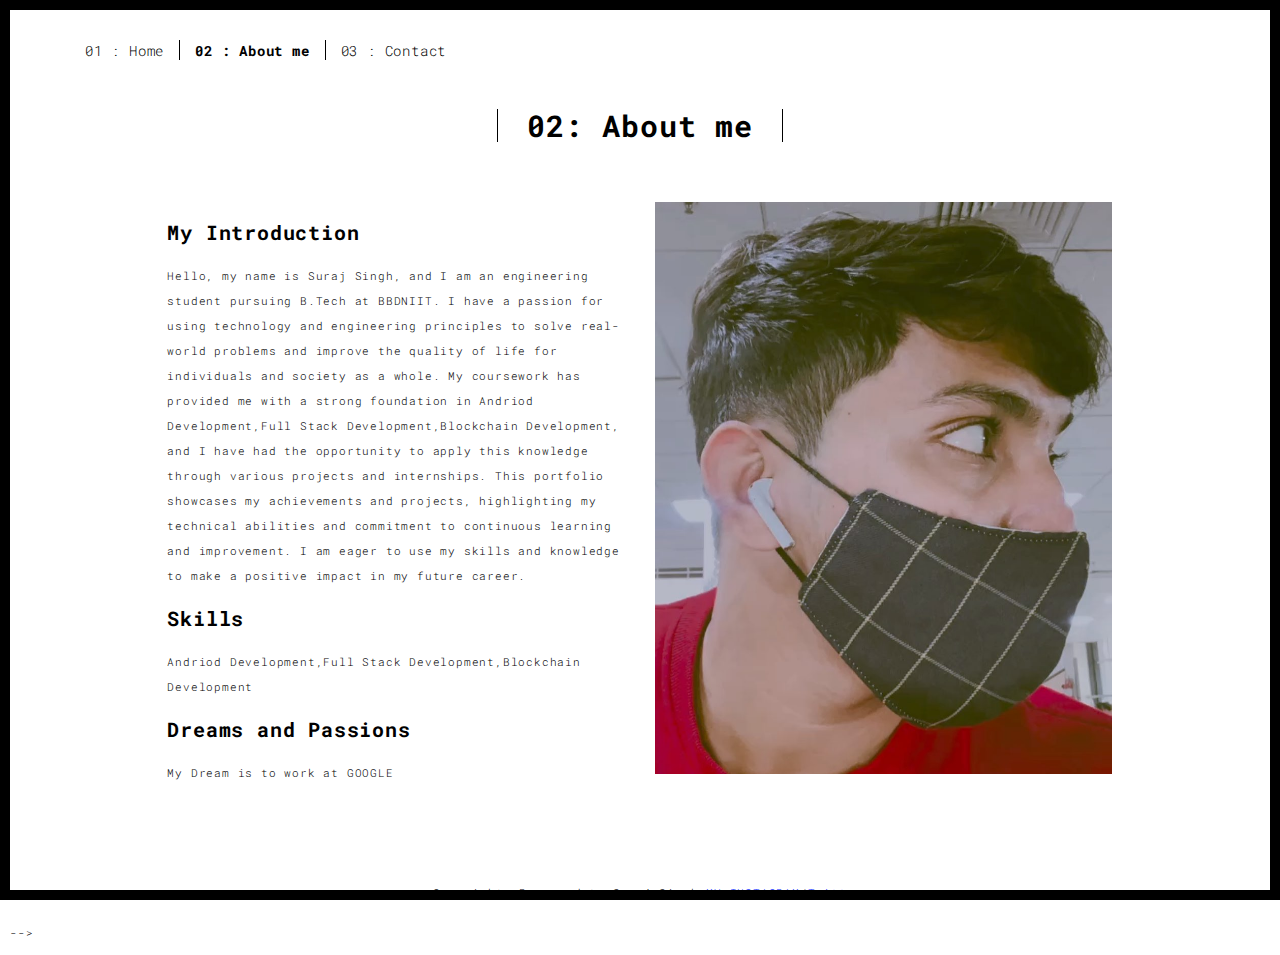
==== commit 2098ceb6: "google statics added" ====
--- a/about.html
+++ b/about.html
@@ -105,17 +105,15 @@
 
 <!-- Google Analytics: change UA-XXXXX-X to be your site's ID 
 
+<!-- Google tag (gtag.js) -->
+<script async src="https://www.googletagmanager.com/gtag/js?id=G-DY94XDS9C3"></script>
 <script>
-  (function (i, s, o, g, r, a, m) {
-    i['GoogleAnalyticsObject'] = r; i[r] = i[r] || function () {
-      (i[r].q = i[r].q || []).push(arguments)
-    }, i[r].l = 1 * new Date(); a = s.createElement(o),
-      m = s.getElementsByTagName(o)[0]; a.async = 1; a.src = g; m.parentNode.insertBefore(a, m)
-  })(window, document, 'script', '//www.google-analytics.com/analytics.js', 'ga');
-  ga('create', 'UA-XXXXX-X', 'auto');
-  ga('send', 'pageview');
+  window.dataLayer = window.dataLayer || [];
+  function gtag(){dataLayer.push(arguments);}
+  gtag('js', new Date());
+
+  gtag('config', 'G-DY94XDS9C3');
 </script>
-
 --> <script type="text/javascript" src="./main.70a66962.js"></script></body>
 
 </html>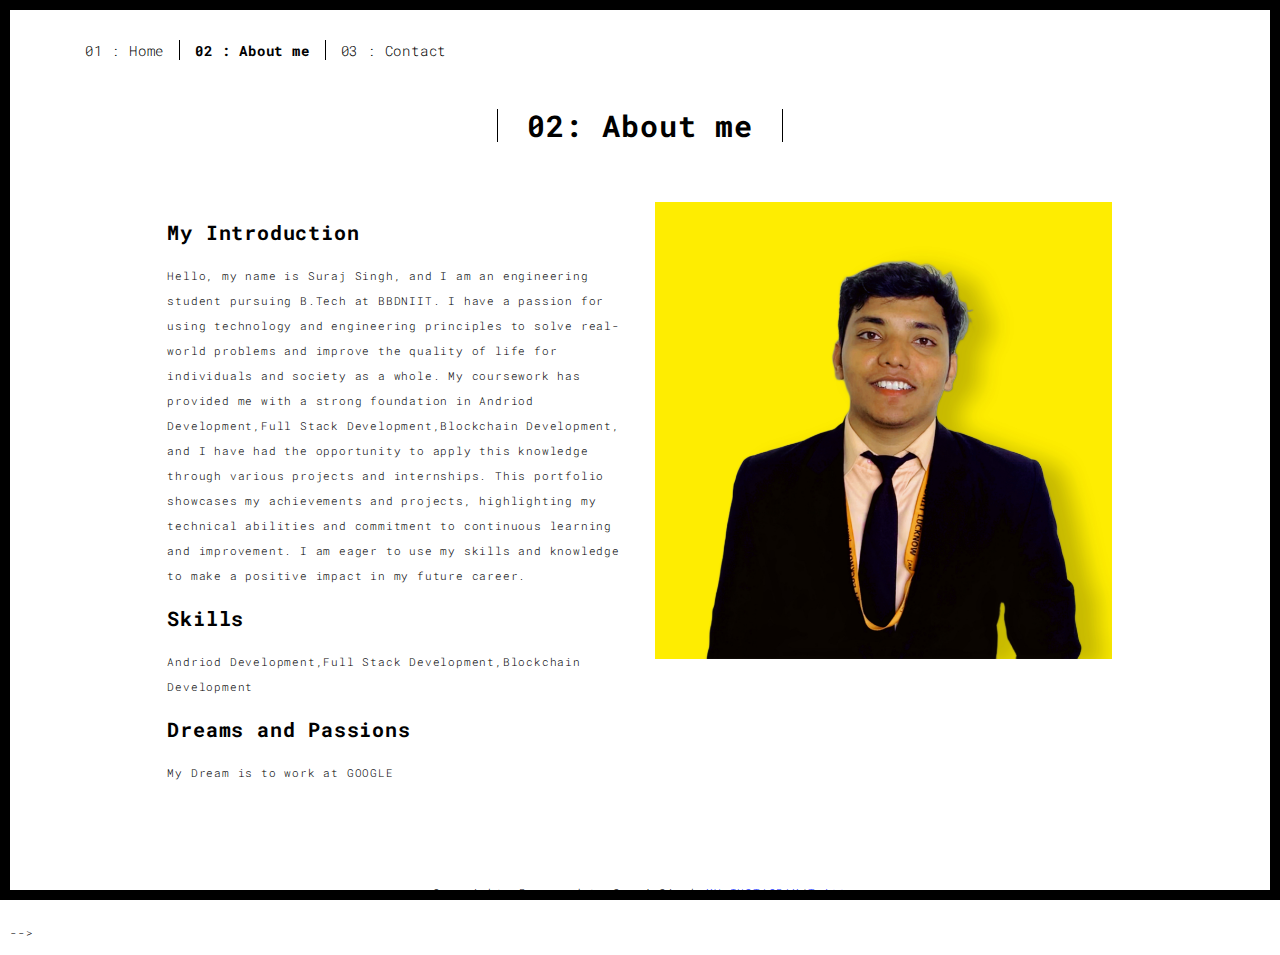
==== commit 972e5baa: "Final Touchup" ====
--- a/about.html
+++ b/about.html
@@ -12,12 +12,22 @@
   <!-- Disable tap highlight on IE -->
   <meta name="msapplication-tap-highlight" content="no">
   
-  <link rel="apple-touch-icon" sizes="180x180" href="./assets/apple-icon-180x180.png">
+  <link rel="apple-touch-icon" sizes="180x180" href="./assets/profile pics.jpg">
   <link href="./assets/favicon.ico" rel="icon">
 
   <title>SURAJ SINGH</title>  
 
 <link href="./main.3f6952e4.css" rel="stylesheet"></head>
+
+<!-- Google tag (gtag.js) -->
+<script async src="https://www.googletagmanager.com/gtag/js?id=G-DY94XDS9C3"></script>
+<script>
+  window.dataLayer = window.dataLayer || [];
+  function gtag(){dataLayer.push(arguments);}
+  gtag('js', new Date());
+
+  gtag('config', 'G-DY94XDS9C3');
+</script>
 
 <body class="">
 <div id="site-border-left"></div>
@@ -74,7 +84,7 @@
 </p>
                 </div>
                 <div class="col-xs-12 col-md-6">
-                  <img src="./assets/images/profil.jpg" class="img-responsive" alt="">
+                  <img src="./assets/images/profile pics.jpg" class="img-responsive" alt="">
                 </div>
               </div>
             </div>
@@ -103,17 +113,6 @@
   });
 </script>
 
-<!-- Google Analytics: change UA-XXXXX-X to be your site's ID 
-
-<!-- Google tag (gtag.js) -->
-<script async src="https://www.googletagmanager.com/gtag/js?id=G-DY94XDS9C3"></script>
-<script>
-  window.dataLayer = window.dataLayer || [];
-  function gtag(){dataLayer.push(arguments);}
-  gtag('js', new Date());
-
-  gtag('config', 'G-DY94XDS9C3');
-</script>
 --> <script type="text/javascript" src="./main.70a66962.js"></script></body>
 
 </html>